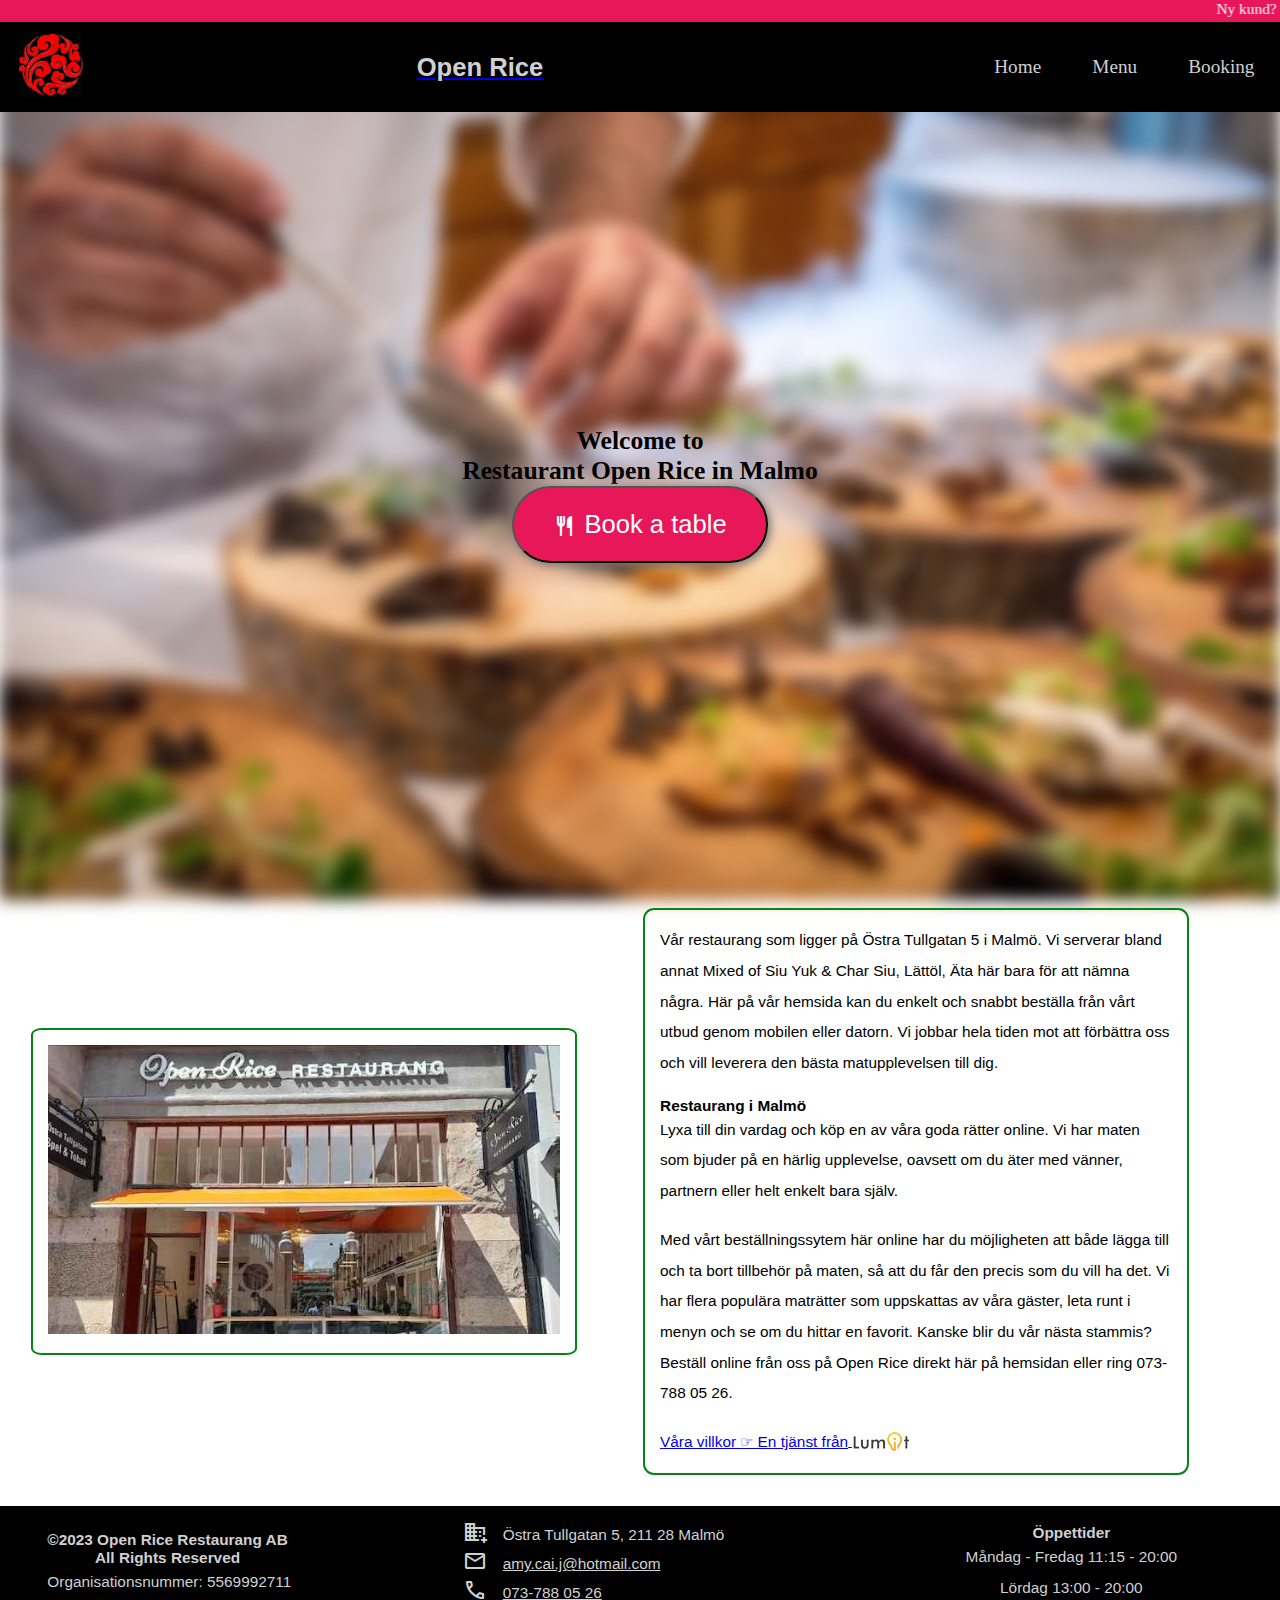
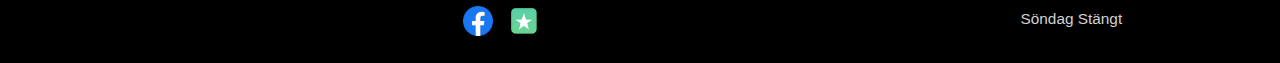
==== index.html @ 6b64092d "local & github file position" ====
<!DOCTYPE html>
<html lang="en">
<head>
    <meta charset="UTF-8">
    <meta http-equiv="X-UA-Compatible" content="IE=edge">
    <meta name="viewport" content="width=device-width, initial-scale=1.0">
    <link rel="stylesheet" type="text/css" href="/style.css">
    <!-- google font:symbols address/mail/tel -->
    <link rel="stylesheet" href="https://fonts.googleapis.com/css2?family=Material+Symbols+Outlined:opsz,wght,FILL,GRAD@48,400,0,0" />
    <title>Open Rice</title>
    <link rel="shortcut icon" href="/favicon.png" type="image/x-icon">
</head>
<body>
    <script>
        // open Google maps
        function myNavFunc() {
            // check divice type
            if ((navigator.platform.indexOf("iPhone") != -1)
                || (navigator.platform.indexOf("iPod") != -1)
                || (navigator.platform.indexOf("iPad") != -1))
                window.open("maps://www.google.com/maps/embed?pb=!1m18!1m12!1m3!1d2253.6491212275987!2d13.00942271566027!3d55.60812008051492!2m3!1f0!2f0!3f0!3m2!1i1024!2i768!4f13.1!3m3!1m2!1s0x4653a3e492268cb5%3A0xeee36a22be8f74a5!2s%C3%96stra%20Tullgatan%205%2C%20211%2028%20Malm%C3%B6!5e0!3m2!1ssv!2sse!4v1677591690094!5m2!1ssv!2sse");
            else
                window.open("https://www.google.com/maps/embed?pb=!1m18!1m12!1m3!1d2253.6491212275987!2d13.00942271566027!3d55.60812008051492!2m3!1f0!2f0!3f0!3m2!1i1024!2i768!4f13.1!3m3!1m2!1s0x4653a3e492268cb5%3A0xeee36a22be8f74a5!2s%C3%96stra%20Tullgatan%205%2C%20211%2028%20Malm%C3%B6!5e0!3m2!1ssv!2sse!4v1677591690094!5m2!1ssv!2sse");
        }

        function fncBooking() {
            window.location.href = '/html/booking.html';
        }
    </script>

    <div class="body-flexbox">
        <div class="scroll-line">
            <marquee>Ny kund? 25% rabatt på första köpet | Använd kod: NY25</marquee>
        </div>
        <nav class="topnav">
            <div class="nav-left">
                <picture >
                    <a href="/index.html"><img class="logoimg" src="img/logo-48_48.png" alt="Open Rice Logo"></a>
                </picture>
            </div>
            <div class="nav-middle">
                <a href="/index.html"><h1>Open Rice</h1></a>
            </div>
            <div class="nav-right">
                <ul>
                    <li class="active"><a href="/index.html">Home</a></li>
                    <li><a href="/html/menu.html">Menu</a></li>
                    <li><a href="/html/booking.html">Booking</a></li>
                </ul>
            </div>
        </nav>

        <main>
            <!-- <div class="top-img" style="position: relative;"> -->
            <!-- <div class="top-img"> -->
                <!-- <picture>
                    <source srcset="./img/bkground1-middle-450.jpg" media="(min-width: 450px)">
                    <source srcset="./img/bkground1-large-800.jpg" media="(min-width: 800px)">
                    <img class="head-img" src="./img/bkground1-small.jpg" alt="Open Rice background image">
                </picture> -->
                <div class="book-table">
                    <h1>Welcome to</h1>
                    <h1>Restaurant Open Rice in Malmo</h1>
                    <button type="button" onclick="fncBooking()">
                        <span style="color: white; vertical-align: middle;" class="material-symbols-outlined">
                            restaurant
                        </span>
                        Book a table
                    </button>
                </div>
            <!-- </div> -->

            <div class="desc">
                <picture>
                    <source srcset="img/openrice-600.jpg" media="(min-width: 414px)">
                    <img class="desc-img" src="img/openrice-414.jpg" alt="Open Rice image">
                </picture>
            </div>

            <div class="desc">
                <p>Vår restaurang som ligger på Östra Tullgatan 5 i Malmö. Vi serverar bland annat Mixed of Siu Yuk & Char Siu, Lättöl, Äta här bara för att nämna några.
                Här på vår hemsida kan du enkelt och snabbt beställa från vårt utbud genom mobilen eller datorn. Vi jobbar hela tiden mot att förbättra oss och vill leverera den bästa matupplevelsen till dig.</p><br>
                <h1>Restaurang i Malmö</h1>
                <p>Lyxa till din vardag och köp en av våra goda rätter online. Vi har maten som bjuder på en härlig upplevelse, oavsett om du äter med vänner, partnern eller helt enkelt bara själv.</p><br>
                <p>Med vårt beställningssytem här online har du möjligheten att både lägga till och ta bort tillbehör på maten, så att du får den precis som du vill ha det. Vi har flera populära maträtter som uppskattas av våra gäster, leta runt i menyn och se om du hittar en favorit. Kanske blir du vår nästa stammis?
                Beställ online från oss på Open Rice direkt här på hemsidan eller ring 073-788 05 26.</p><br>
                <a target="_blank" href="https://www.lumit.se/bestallningsinformation/">
                    <p class="villkor">Våra villkor &#9758; En tjänst från</p>
                    <img class="villkor" src="./img/lumit-logo-22px.png" alt="Lumit image" width="30px" height="10px">
                </a>
            </div>


        </main>

        <div class="footer">
            <div class="footer-grid-item footer-left">
                <h4>&copy;2023 Open Rice Restaurang AB<br>
                    All Rights Reserved </h4>
                <p>Organisationsnummer: 5569992711</p>
            </div>
            <div class="footer-grid-item footer-middle">
                <span class="material-symbols-outlined">domain_add</span>
                <p><a style="cursor: pointer;" onclick="myNavFunc()">Östra Tullgatan 5, 211 28 Malmö</a></p>
            </div>
            <div class="footer-grid-item footer-middle">
                <span class="material-symbols-outlined">mail</span>
                <p><a class="footer-tel-mail" href="mailto:amy.cai.j@hotmail.com">amy.cai.j@hotmail.com</a></p>
            </div>
            <div class="footer-grid-item footer-middle">
                <span class="material-symbols-outlined">call </span>
                <p><a class="footer-tel-mail" href="tel:+73 788 05 26"> 073-788 05 26</a></p>
            </div>
            <div class="footer-grid-item footer-middle">
                <a target="_blank" title="Facebook" href="https://www.facebook.com/open.rice.restaurang/?locale=sv_SE" ><img src="./icon/facebook-48_48.png" alt="Facebook" width="30px" height="30px"></a>
                <a target="_blank" title="Reviews" href="https://www.facebook.com/open.rice.restaurang/reviews?locale=sv_SE" ><img src="./icon/greenstar_128-128.png" alt="Reviews" width="30px" height="30px"></a>
            </div>
            <div class="footer-grid-item footer-right">
                <h2>Öppettider</h2>
                <p>Måndag - Fredag 11:15 - 20:00</p>
                <p>Lördag 13:00 - 20:00</p>
                <p>Söndag Stängt</p>
            </div>
        </div>
    </div>

</body>
</html>
---- style.css ----
:root {
    /* main background color style */
    --main-background-color: black;
    /* selected button background color */
    --active-background-color: #1abc9c;
    /* main font */
    --main-font-family: 'Trebuchet MS', 'Lucida Sans Unicode', 'Lucida Grande', 'Lucida Sans', Arial, sans-serif;    --main-font-color: rgb(8, 8, 8);
    --welcome-font-family: cursive;
    /* Navigationbar & footer text color */
    --header-footer-font-color:rgb(208, 208, 208);
    /* second font color for colorful background items */
    --sub-font-color: white;
    /* product animation color changes */
    --product-hover-background-color: rgb(249, 216, 175);
    /* box shadow setting for all need in site*/
    --main-box-shadow: 2px 2px 10px 1px rgb(124, 120, 120);
    /* navigation link hover color chang */
    --link-hover-color: rgb(232, 23, 89);

    /* normal font setting */
    --main-font-size: 1.2vw;
    /* navigation bar link font */
    --nav-font-size: 1.5vw;
    /* sets font size for buttons */
    --button-text-font-size: 2vw;
}

* {
    margin: 0;
    font-size: var(--main-font-size);
}

h1 {
    width: auto;
    font-family:var(--main-font-family);
}

.head-img {
    width: 100%;
    height: 50%vh;
    overflow: hidden;
}

.body-flexbox {
    width: 100%;
    height: 100%;
    display: flex;
    flex-direction: column;
}

/**********************
    description block
 **********************/
.book-table {
    width: 100%;
    height: 85vh;
    /* overflow: hidden; */
    display: flex;
    flex-direction: column;
    justify-content: center;
    align-items: center;
}

/* fuzzy img with clear text on it */
.book-table::after {
    width: 100%;
    height: 100%;
    top: 0;
    left: 0;
    margin-bottom: 1rem;
    /* 没有content设定时图片不显示 */
    content: '';
    position: absolute;
    background: transparent url('/img/bkground1-600.jpg') center center no-repeat;
    filter: blur(8px);
    /*图片置于最后端*/
    z-index: -1;
    /*图片不论大小全屏铺开*/
    background-size: cover;
}

/* in "Book a table" button area */
.book-table h1, .book-table h2 {
    column-width: 180%;
    font-family: var(--welcome-font-family);
    font-size: var(--button-text-font-size);
}

/* "Book a table" button */
.book-table button {
    width: 20vw;
    height: 6vw; 
    color: var(--sub-font-color);
    font-family: var(--main-font-family);
    font-size: var(--button-text-font-size);
    background-color: var(--link-hover-color);
    border-radius: 10rem;
    box-shadow: var(--main-box-shadow);
}

.desc {
    width: 40%;
    justify-content: space-around;
    /*纵向居中*/
    vertical-align: middle;
    /*水平排列*/
    display: inline-block;
    margin: 2rem;
    padding: 1rem;
    border: 2px solid rgb(3, 134, 21);
    border-radius: 2%;
}

.desc-img {
    width: 100%;
    height: 50%vh;
    overflow: hidden;
}

.villkor {
    width: auto;
    height: auto;
    justify-content: left;
    /*纵向居中*/
    vertical-align: middle;
    /*水平排列*/
    display: inline-block;
}

a p {
    text-decoration: underline;
}

p {
    /*增大文字段落的行间距*/
    line-height: 200%; 
    font-family: var(--main-font-family)
}

/**********************
    Navigation bar
 **********************/
 /* scroll line */
 .scroll-line {
     width: 100%;
     height: 8%;
     background-color: var(--link-hover-color);
     font-size: var(--main-font-size);
     color: var(--sub-font-color);
     align-items: end;
 }

 /* the navigation container */
.topnav {
    width: 100%;
    height: 20%;
    display: flex;
    justify-content: space-between;
    align-items: center;
    background-color: var(--main-background-color);
}

/* the left area(logo) of navigation */
.topnav.nav-left {
    width: 30%;
    height: 100%;
    justify-content: left;
}

.topnav.nav-middle {
    width: 30%;
    height: 100%;
    justify-content: center;
}

.nav-middle h1 {
    font-size: var(--button-text-font-size);
    color: var(--header-footer-font-color);
}

a:hover {
    text-decoration: underline;
    color: var(--link-hover-color);
}

.logoimg {
    width: 64px;
    height: 64px;
    background-color: var(--main-background-color);
    margin-left: 30%;
}

/* the right area(menu) of navigation */
.nav-right {
    width: 30%;
    justify-content: right;
}

.nav-right ul {
    list-style-type: none;
    height: 10vh;
    margin: 0px;
    display: flex;
    justify-content: right;
    /* set flexbox child element horizontal center*/
    align-items: center;
}

.nav-right li {
    margin-left: 2vw;
    margin-right: 2vw;
    display: inline;
    font: bold;
}

.nav-right a {
    width: 100%;
    height: 100%;
    text-decoration: none;
    color: var(--header-footer-font-color);
    font-size: var(--nav-font-size);
    display: block;
    justify-content: center;
    align-items: center;
}

.nav-right a:hover {
    text-decoration: underline;
    color: var(--link-hover-color);
}

/**********************
    Footer grid
 **********************/
.footer {
    width: 100%;
    height: auto;
    background-color: var(--main-background-color);
    font-size: var(--main-font-size);
    color: var(--header-footer-font-color);
    grid-template-rows: 23% 23% 23% 23%;
    grid-template-columns: 30% 30% 30%;
    display: grid;
    justify-content: space-evenly;
    align-items: center;
    padding: 1rem;
}

 .footer-grid-item {
     width: 100%;
     text-align: center;
     font-family: var(--main-font-family);
     /* margin: 0 auto; */
     display: flex;
     flex-wrap: wrap;
     column-gap: 1rem;
 }

 /* Restaurang Name */
 .footer-grid-item:nth-child(1) {
    grid-row-start: 1;
    grid-row-end: 4;
    grid-column-start: 1;
    justify-content: left;
 }

 /* Address */
 .footer-grid-item:nth-child(2) {
    grid-row-start: 1;
    grid-column-start: 2;
 }

 /* Email */
 .footer-grid-item:nth-child(3) {
    grid-row-start: 2;
    grid-column-start: 2;
 }

 /* Tel */
 .footer-grid-item:nth-child(4) {
    grid-row-start: 3;
    grid-column-start: 2;
 }

/* social */
.footer-grid-item:nth-child(5) {
    grid-row-start: 4;
    grid-column-start: 2;
}

 /* Open time */
 .footer-grid-item:nth-child(6) {
    grid-row-start: 1;
    grid-row-end: 5;
    grid-column-start: 3;
    display: flex;
    flex-direction: column;
    justify-content: stretch;
}

a.footer-tel-mail {
    color: var(--header-footer-font-color);
}

a.footer-tel-mail:hover {
    color: var(--link-hover-color);
}

 /**********************
    Menu list
 **********************/
 .menu-list-grid {
    width: 100%;
    height: auto;
    display: grid;
    /* flex-wrap: wrap; */
    justify-content: space-around;
    align-items: center;
    /* auto wrap */
    grid-template-columns: repeat(auto-fit, minmax(250px, 1fr));
    /* grid-template-columns: 22% 22% 22% 22%; */
    /* grid-template-rows: 30% 30%; */
    row-gap: 2vh;
    column-gap: 1vw;
    padding-top: 1rem;
    padding-bottom: 1vh;
 }

 .product {
    width: 90%;
    display: flex;
    flex-direction: column;
    justify-content: center;
    align-items: center;
    /* border: 1px solid rgb(28, 28, 28); */
    box-shadow: var(--main-box-shadow);
    overflow: hidden;
 }

.product img {
    width: 90%;
    height: 60%;
    /* object-fit: cover; */
    object-fit: contain;
}

 .price-name {
    width: 100%;
    height: 30%;
    display: flex;
    flex-direction: column;
    text-align: center;
 }

 .product:hover {
    transition-duration: 500ms;
    margin: 0 auto;
 }

 /* @keyframes productAnimation {
    from {
        background-size: 100.5% 100.5%;
    }
    to {
        background-size: 100% 100%;    
    }
 } */

.product:hover {
    background-color: var(--product-hover-background-color);
    transform: scale(1.1);
    transition: all 1s ease 0s;
}

.product p {
    width: 100%;
    height: 20%;
}

/* li.home::before {
    content: &#127968;

} */

/*****************************************
  Booking page style setting
*****************************************/
div.rounded, div.rounded-active {
    width: 6vw;
    height: 6vw;
    border-radius: 50%;
    background-color: var(--sub-background-color);
    border: 1px solid black;
    box-shadow: var(--main-box-shadow);
    /* add Number in rounded box */
    display: flex;
    flex-direction: column;
    justify-content: center;
    align-items: center;
}

div.rounded-active {
    background-color: var(--active-background-color);
}

main.booking {
    width: 100%;
    height: auto;
    display: flex;
    justify-content: space-around;
    padding: 0.5%;
}

div.left {
    width: 30%;
    height: 50vh;
    display: flex;
    flex-direction: column;
}

div.left img {
    width: 100%;
    /* height: 80%; */
    margin: 2%;
    padding: 1%;
    /* background-size: cover; */
    object-fit:fill;
}

/* top img line: one bigger img */
div.small-head-img {
    width: 90%;
    height: 70%;
    align-items: center;
    justify-content: center;
    overflow: hidden;
}

div.small-imgs {
    width: 90%;
    height: 30%;
    display: flex;
    justify-content: space-between;
    gap: 0.2%;
    padding: 1%;
}

div.small-imgs:nth-child(1) {
    border: 1px solid black;
}

div.small-imgs:nth-child(1) {
    border: 1px solid black;
}

div.small-imgs:nth-child(1) {
    border: 1px solid black;
}

div.right {
    width: 70%;
    height: 100%;
    display: flex;
    flex-direction: column;
    align-items: center;
}

div.right .rounded-number {
    width: 90%;
    height: 20%;
    display: flex;
    /* padding-top: 1.5rem; */
    margin: 1.5rem;
    justify-content: space-around;
    align-items: center;
}

div.right .book-a-table {
    width: 90%;
    height: 10%;
    justify-content: center;
    text-align: center;
    background-color: var(--active-background-color);
    color: white;
}

div.right .title {
    width: 90%;
    height: 10%;
    display: flex;
    justify-content: left;
}

div.right .calendar {
    width: 90%;
    height: 20%;
}

.times {
    width: 90%;
    display: flex;
    justify-content: space-between;
    gap: 2rem;
    margin: 1rem 0;
}

.times button {
    width: 25%;
    box-shadow: var(--main-box-shadow);
    border-radius: 0.5rem;
    font-size: var(--button-text-font-size);
    font-family: var(--main-font-family);
}

.selected {
    background: var(--active-background-color);
    color: white !important
}

.guests {
    width: 90%;
    height: 3rem;
    border: 1px solid black;
    display: flex;
    justify-content: space-between;
    align-items: center;
    border-radius: 0.2rem;
    background-color: var(--sub-background-color);
}

.minus-box,
.plus-box {
    width: auto;
    /* height: auto; */
    border: 1px solid black;
    border-radius: 0.2rem;
    justify-content: center;
    align-items: center;
    margin: 0 10%;
    box-shadow: var(--main-box-shadow);
}

.plus-box {
    background-color: var(--active-background-color);
    color: white;
}

.total-guest-number {
    width: auto;
    height: 2.5rem;
    display: flex;
    justify-content: center;
    align-items: center;
    font-family: var(--main-font-family);
}

.confirm {
    width: 100%;
    height: 3rem;
    margin: 1rem 0;
    display: flex;
    justify-content: center;
    align-items: center;
}

.confirm button {
    width: 90%;
    height: 100%;
    justify-content: center;
    align-items: center;
    box-shadow: var(--main-box-shadow);
    border-radius: 3rem;
    background-color: var(--main-background-color);
    color: white;
    font-family: var(--main-font-family);
}

/*****************************************
  Media queries for various screens
*****************************************/

/* For mobile phones: */
@media only screen and (max-width:414px) {
    div.topnav.nav-left,
    div.topnav.nav-right {
        width: 100%;
    }

    div.desc {
        width: 70%;
    }

    div.footer-left,
    div.footer-middle,
    div.footer-right {
        width: 100%;
    }
    :root {
        /* normal font setting */
        --main-font-size: 5vw;
        /* navigation bar link font */
        --nav-font-size: 1.5vw;
        /* sets font size for buttons */
        --button-text-font-size: 5.0vw;
        --nav-font-size: 6vw;
    }

    .book-table button {
        width: 50vw;
        height: 10vw;
    }

    div.rounded {
        width: 10vw;
        height: 10vw;
    }

    div.left {
        /* width: 30%; */
        height: 30vh;
    }

    .topnav {
        /* width: 80%; */
        flex-direction: column;
        justify-content: left;
        flex-wrap: wrap;
    }

    .nav-right {
        width: 100%;
        justify-content: space-around;
        /* row-gap: vw; */
    }

    .book-table {
        height: 50vh;
    }

    .book-table::after {
        background: transparent url('/img/bkground1-414.jpg') center center no-repeat;
    }
}
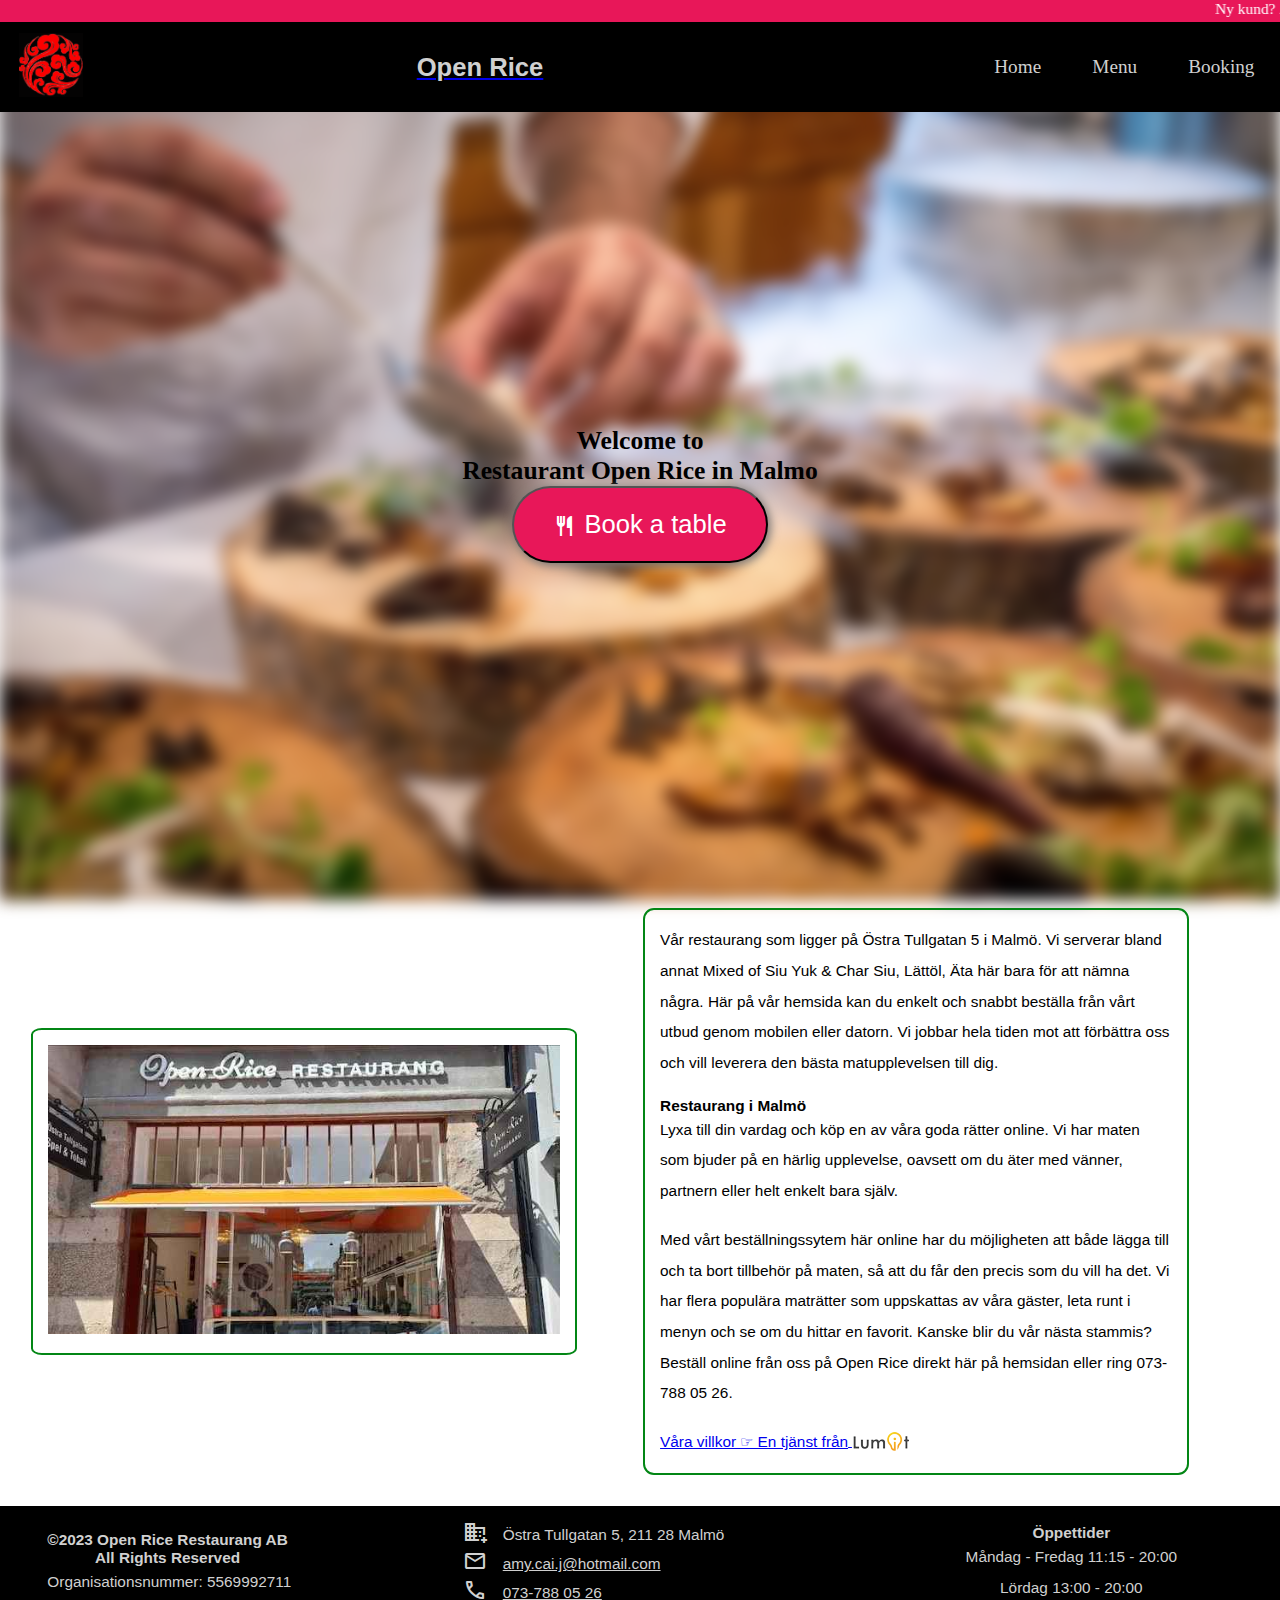
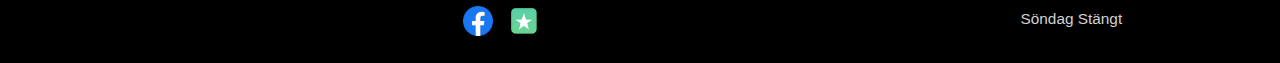
==== commit 3ac7ce7e: "update" ====
--- a/index.html
+++ b/index.html
@@ -4,7 +4,7 @@
     <meta charset="UTF-8">
     <meta http-equiv="X-UA-Compatible" content="IE=edge">
     <meta name="viewport" content="width=device-width, initial-scale=1.0">
-    <link rel="stylesheet" type="text/css" href="/style.css">
+    <link rel="stylesheet" type="text/css" href="style.css">
     <!-- google font:symbols address/mail/tel -->
     <link rel="stylesheet" href="https://fonts.googleapis.com/css2?family=Material+Symbols+Outlined:opsz,wght,FILL,GRAD@48,400,0,0" />
     <title>Open Rice</title>
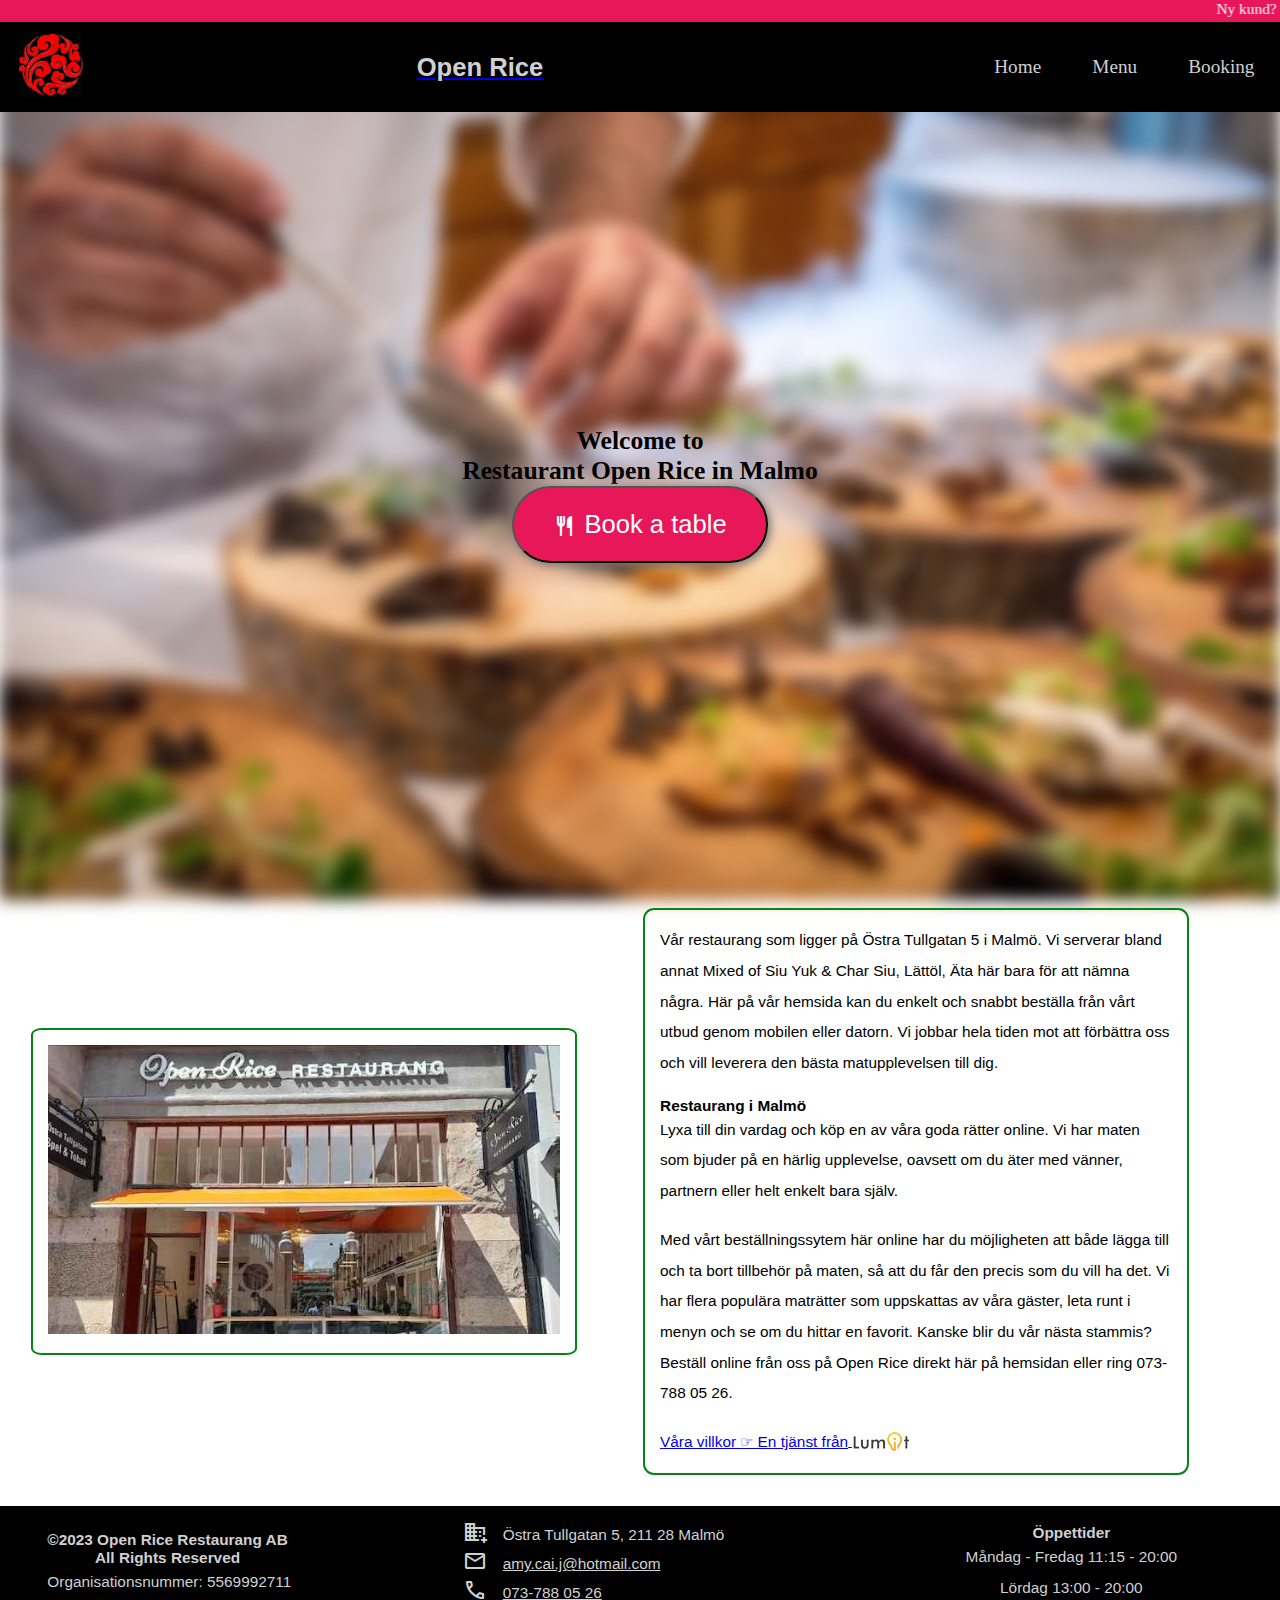
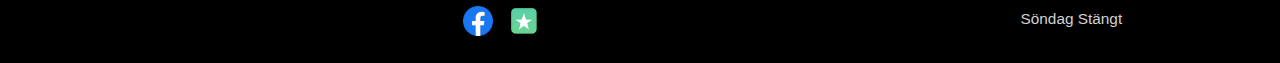
==== commit a8fe2df7: "relative position" ====
--- a/index.html
+++ b/index.html
@@ -4,11 +4,11 @@
     <meta charset="UTF-8">
     <meta http-equiv="X-UA-Compatible" content="IE=edge">
     <meta name="viewport" content="width=device-width, initial-scale=1.0">
-    <link rel="stylesheet" type="text/css" href="style.css">
+    <link rel="stylesheet" type="text/css" href="./style.css">
     <!-- google font:symbols address/mail/tel -->
     <link rel="stylesheet" href="https://fonts.googleapis.com/css2?family=Material+Symbols+Outlined:opsz,wght,FILL,GRAD@48,400,0,0" />
     <title>Open Rice</title>
-    <link rel="shortcut icon" href="/favicon.png" type="image/x-icon">
+    <link rel="shortcut icon" href="./favicon.png" type="image/x-icon">
 </head>
 <body>
     <script>
@@ -24,7 +24,7 @@
         }
 
         function fncBooking() {
-            window.location.href = '/html/booking.html';
+            window.location.href = './html/booking.html';
         }
     </script>
 
@@ -35,45 +35,39 @@
         <nav class="topnav">
             <div class="nav-left">
                 <picture >
-                    <a href="/index.html"><img class="logoimg" src="img/logo-48_48.png" alt="Open Rice Logo"></a>
+                    <a href="./index.html"><img class="logoimg" src="./img/logo-48_48.png" alt="Open Rice Logo"></a>
                 </picture>
             </div>
             <div class="nav-middle">
-                <a href="/index.html"><h1>Open Rice</h1></a>
+                <a href="./index.html">
+                    <h1>Open Rice</h1>
+                </a>
             </div>
             <div class="nav-right">
                 <ul>
-                    <li class="active"><a href="/index.html">Home</a></li>
-                    <li><a href="/html/menu.html">Menu</a></li>
-                    <li><a href="/html/booking.html">Booking</a></li>
+                    <li class="active"><a href="./index.html">Home</a></li>
+                    <li><a href="./html/menu.html">Menu</a></li>
+                    <li><a href="./html/booking.html">Booking</a></li>
                 </ul>
             </div>
         </nav>
 
         <main>
-            <!-- <div class="top-img" style="position: relative;"> -->
-            <!-- <div class="top-img"> -->
-                <!-- <picture>
-                    <source srcset="./img/bkground1-middle-450.jpg" media="(min-width: 450px)">
-                    <source srcset="./img/bkground1-large-800.jpg" media="(min-width: 800px)">
-                    <img class="head-img" src="./img/bkground1-small.jpg" alt="Open Rice background image">
-                </picture> -->
-                <div class="book-table">
-                    <h1>Welcome to</h1>
-                    <h1>Restaurant Open Rice in Malmo</h1>
-                    <button type="button" onclick="fncBooking()">
-                        <span style="color: white; vertical-align: middle;" class="material-symbols-outlined">
-                            restaurant
-                        </span>
-                        Book a table
-                    </button>
-                </div>
-            <!-- </div> -->
+            <div class="book-table">
+                <h1>Welcome to</h1>
+                <h1>Restaurant Open Rice in Malmo</h1>
+                <button type="button" onclick="fncBooking()">
+                    <span style="color: white; vertical-align: middle;" class="material-symbols-outlined">
+                        restaurant
+                    </span>
+                    Book a table
+                </button>
+            </div>
 
             <div class="desc">
                 <picture>
                     <source srcset="img/openrice-600.jpg" media="(min-width: 414px)">
-                    <img class="desc-img" src="img/openrice-414.jpg" alt="Open Rice image">
+                    <img class="desc-img" src="./img/openrice-414.jpg" alt="Open Rice image">
                 </picture>
             </div>
 
@@ -94,12 +88,12 @@
         </main>
 
         <div class="footer">
-            <div class="footer-grid-item footer-left">
+            <div class="footer-grid-item">
                 <h4>&copy;2023 Open Rice Restaurang AB<br>
                     All Rights Reserved </h4>
                 <p>Organisationsnummer: 5569992711</p>
             </div>
-            <div class="footer-grid-item footer-middle">
+            <div class="footer-grid-item">
                 <span class="material-symbols-outlined">domain_add</span>
                 <p><a style="cursor: pointer;" onclick="myNavFunc()">Östra Tullgatan 5, 211 28 Malmö</a></p>
             </div>
--- a/style.css
+++ b/style.css
@@ -71,7 +71,7 @@
     /* 没有content设定时图片不显示 */
     content: '';
     position: absolute;
-    background: transparent url('/img/bkground1-600.jpg') center center no-repeat;
+    background: transparent url('./img/bkground1-600.jpg') center center no-repeat;
     filter: blur(8px);
     /*图片置于最后端*/
     z-index: -1;
@@ -638,6 +638,6 @@
     }
 
     .book-table::after {
-        background: transparent url('/img/bkground1-414.jpg') center center no-repeat;
-    }
-}
+        background: transparent url('./img/bkground1-414.jpg') center center no-repeat;
+    }
+}
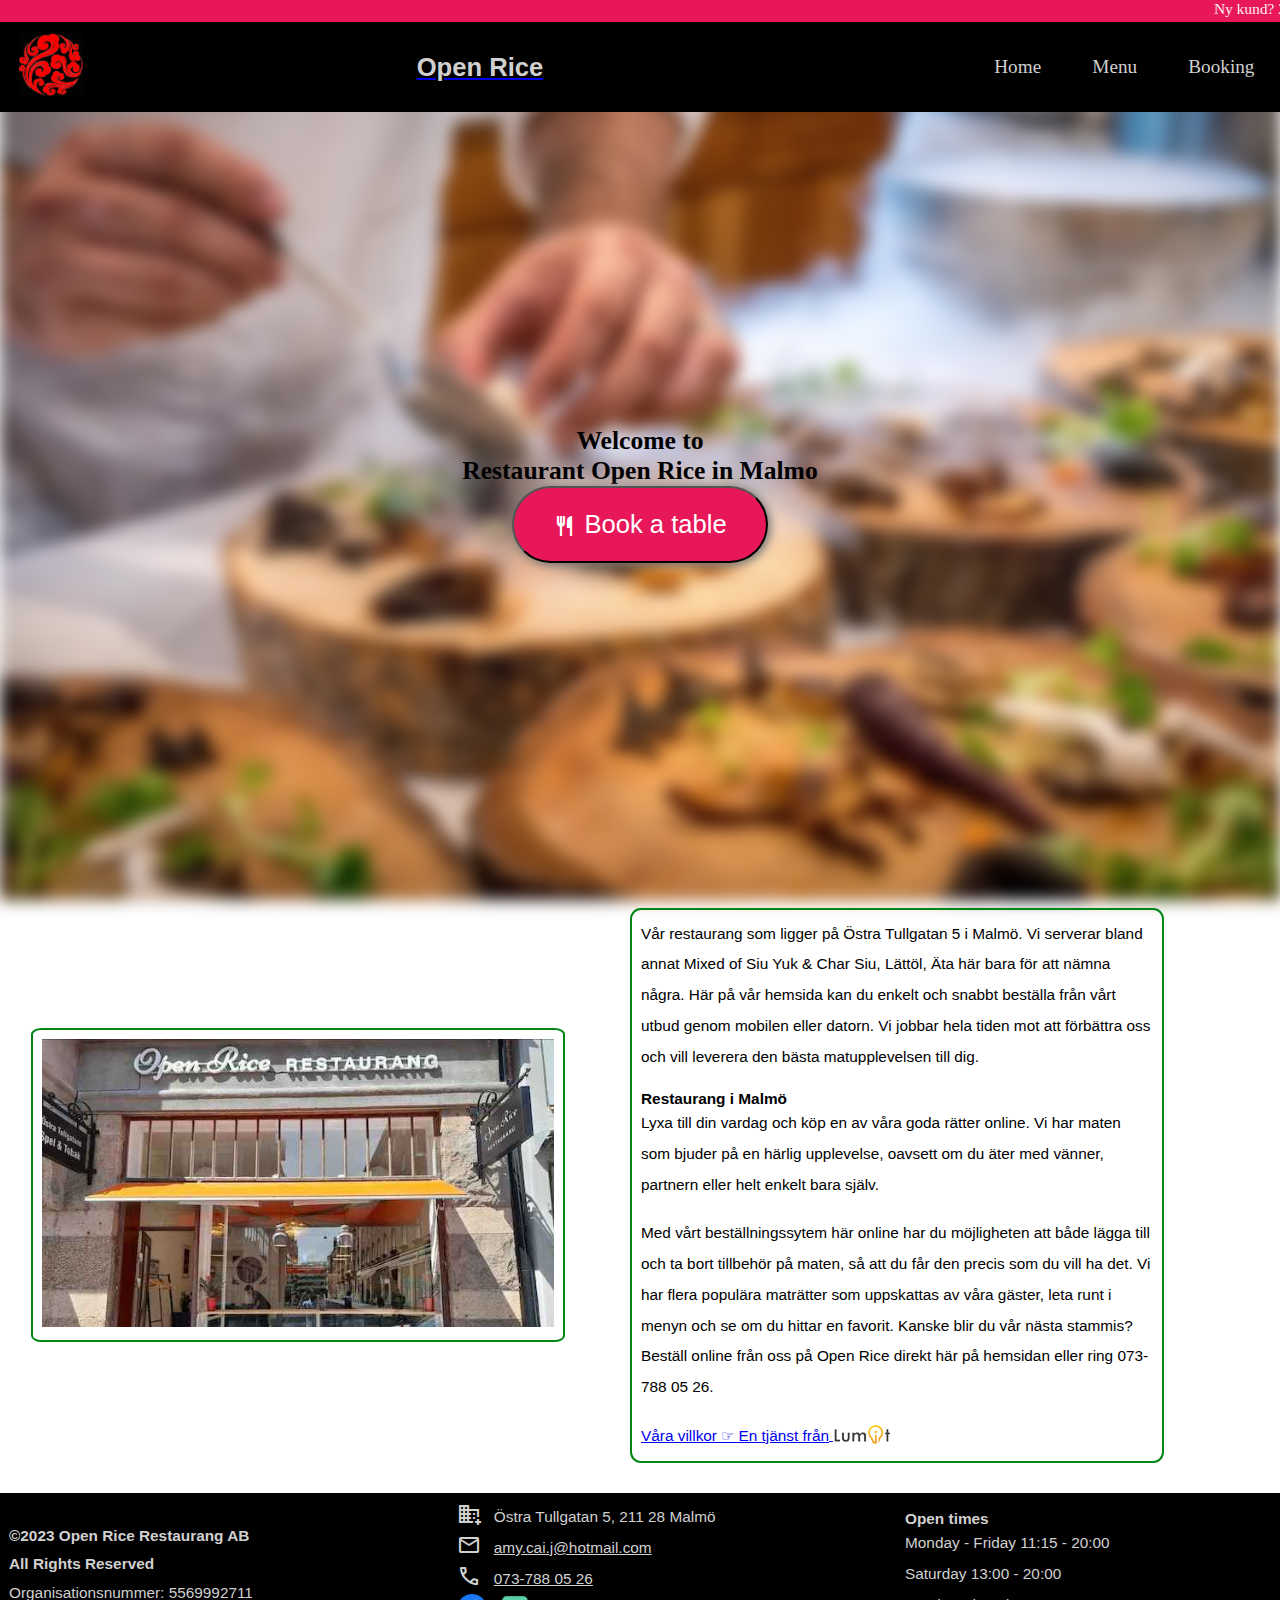
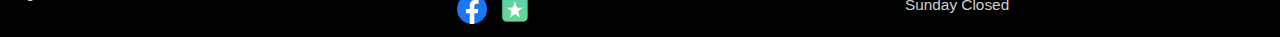
==== commit 7f1f127a: "style readme" ====
--- a/index.html
+++ b/index.html
@@ -4,7 +4,8 @@
     <meta charset="UTF-8">
     <meta http-equiv="X-UA-Compatible" content="IE=edge">
     <meta name="viewport" content="width=device-width, initial-scale=1.0">
-    <link rel="stylesheet" type="text/css" href="./style.css">
+    <meta name="description" content="Openrice,open rice,malmo,kinesiska mat,rekomenderat">
+    <link rel="stylesheet" type="text/css" href="./style/style.css">
     <!-- google font:symbols address/mail/tel -->
     <link rel="stylesheet" href="https://fonts.googleapis.com/css2?family=Material+Symbols+Outlined:opsz,wght,FILL,GRAD@48,400,0,0" />
     <title>Open Rice</title>
@@ -89,31 +90,33 @@
 
         <div class="footer">
             <div class="footer-grid-item">
-                <h4>&copy;2023 Open Rice Restaurang AB<br>
+                <h4 style="line-height: 180%;">&copy;2023 Open Rice Restaurang AB<br>
                     All Rights Reserved </h4>
                 <p>Organisationsnummer: 5569992711</p>
             </div>
             <div class="footer-grid-item">
-                <span class="material-symbols-outlined">domain_add</span>
-                <p><a style="cursor: pointer;" onclick="myNavFunc()">Östra Tullgatan 5, 211 28 Malmö</a></p>
+                <div class="line-in-grid">
+                    <span class="material-symbols-outlined">domain_add</span>
+                    <p><a style="cursor: pointer;" onclick="myNavFunc()">Östra Tullgatan 5, 211 28 Malmö</a></p>
+                </div>
+                <div class="line-in-grid">
+                    <span class="material-symbols-outlined">mail</span>
+                    <p><a class="footer-tel-mail" href="mailto:amy.cai.j@hotmail.com">amy.cai.j@hotmail.com</a></p>
+                </div>
+                <div class="line-in-grid">
+                    <span class="material-symbols-outlined">call </span>
+                    <p><a class="footer-tel-mail" href="tel:+73 788 05 26"> 073-788 05 26</a></p>
+                </div>
+                <div class="line-in-grid">
+                    <a target="_blank" title="Facebook" href="https://www.facebook.com/open.rice.restaurang/?locale=sv_SE"><img src="./icon/facebook-48_48.png" alt="Facebook" width="30px" height="30px"></a>
+                    <a target="_blank" title="Reviews" href="https://www.facebook.com/open.rice.restaurang/reviews?locale=sv_SE"><img src="./icon/greenstar_128-128.png" alt="Reviews" width="30px" height="30px"></a>
+                </div>
             </div>
-            <div class="footer-grid-item footer-middle">
-                <span class="material-symbols-outlined">mail</span>
-                <p><a class="footer-tel-mail" href="mailto:amy.cai.j@hotmail.com">amy.cai.j@hotmail.com</a></p>
-            </div>
-            <div class="footer-grid-item footer-middle">
-                <span class="material-symbols-outlined">call </span>
-                <p><a class="footer-tel-mail" href="tel:+73 788 05 26"> 073-788 05 26</a></p>
-            </div>
-            <div class="footer-grid-item footer-middle">
-                <a target="_blank" title="Facebook" href="https://www.facebook.com/open.rice.restaurang/?locale=sv_SE" ><img src="./icon/facebook-48_48.png" alt="Facebook" width="30px" height="30px"></a>
-                <a target="_blank" title="Reviews" href="https://www.facebook.com/open.rice.restaurang/reviews?locale=sv_SE" ><img src="./icon/greenstar_128-128.png" alt="Reviews" width="30px" height="30px"></a>
-            </div>
-            <div class="footer-grid-item footer-right">
-                <h2>Öppettider</h2>
-                <p>Måndag - Fredag 11:15 - 20:00</p>
-                <p>Lördag 13:00 - 20:00</p>
-                <p>Söndag Stängt</p>
+            <div class="footer-grid-item">
+                <h2>Open times</h2>
+                <p>Monday - Friday 11:15 - 20:00</p>
+                <p>Saturday 13:00 - 20:00</p>
+                <p>Sunday Closed</p>
             </div>
         </div>
     </div>
--- a/style/style.css
+++ b/style/style.css
@@ -0,0 +1,643 @@
+:root {
+    /* main background color style */
+    --main-background-color: black;
+    /* selected button background color */
+    --active-background-color: #1abc9c;
+    /* main font */
+    --main-font-family: 'Trebuchet MS', 'Lucida Sans Unicode', 'Lucida Grande', 'Lucida Sans', Arial, sans-serif;
+    --main-font-color: rgb(8, 8, 8);
+    --welcome-font-family: cursive;
+    /* Navigationbar & footer text color */
+    --header-footer-font-color: rgb(208, 208, 208);
+    /* second font color for colorful background items */
+    --sub-font-color: white;
+    /* product animation color changes */
+    --product-hover-background-color: rgb(249, 216, 175);
+    /* box shadow setting for all need in site*/
+    --main-box-shadow: 2px 2px 10px 1px rgb(124, 120, 120);
+    /* navigation link hover color chang */
+    --link-hover-color: rgb(232, 23, 89);
+
+    /* normal font setting */
+    --main-font-size: 1.2vw;
+    /* navigation bar link font */
+    --nav-font-size: 1.5vw;
+    /* sets font size for buttons */
+    --button-text-font-size: 2vw;
+    /* padding */
+    --small-padding: 1vh;
+}
+
+* {
+    margin: 0;
+    padding: 0;
+    font-size: var(--main-font-size);
+}
+
+h1 {
+    width: auto;
+    font-family: var(--main-font-family);
+}
+
+.head-img {
+    width: 100%;
+    height: 50%vh;
+    overflow: hidden;
+}
+
+.body-flexbox {
+    width: 100%;
+    height: 100%;
+    display: flex;
+    flex-direction: column;
+}
+
+/**********************
+    description block
+ **********************/
+.book-table {
+    width: 100%;
+    height: 85vh;
+    /* overflow: hidden; */
+    display: flex;
+    flex-direction: column;
+    justify-content: center;
+    align-items: center;
+}
+
+/* fuzzy img with clear text on it */
+.book-table::after {
+    width: 100%;
+    height: 100%;
+    top: 0;
+    left: 0;
+    margin-bottom: 1rem;
+    /* 没有content设定时图片不显示 */
+    content: '';
+    position: absolute;
+    background: transparent url('../img/bkground1-600.jpg') center center no-repeat;
+    filter: blur(8px);
+    /*图片置于最后端*/
+    z-index: -1;
+    /*图片不论大小全屏铺开*/
+    background-size: cover;
+}
+
+/* in "Book a table" button area */
+.book-table h1,
+.book-table h2 {
+    column-width: 180%;
+    font-family: var(--welcome-font-family);
+    font-size: var(--button-text-font-size);
+}
+
+/* "Book a table" button */
+.book-table button {
+    width: 20vw;
+    height: 6vw;
+    color: var(--sub-font-color);
+    font-family: var(--main-font-family);
+    font-size: var(--button-text-font-size);
+    background-color: var(--link-hover-color);
+    border-radius: 10rem;
+    box-shadow: var(--main-box-shadow);
+}
+
+.desc {
+    width: 40%;
+    justify-content: space-around;
+    /*纵向居中*/
+    vertical-align: middle;
+    /*水平排列*/
+    display: inline-block;
+    margin: 2rem;
+    padding: var(--small-padding);
+    border: 2px solid rgb(3, 134, 21);
+    border-radius: 2%;
+}
+
+.desc-img {
+    width: 100%;
+    height: 50%vh;
+    overflow: hidden;
+}
+
+.villkor {
+    width: auto;
+    height: auto;
+    justify-content: left;
+    /*纵向居中*/
+    vertical-align: middle;
+    /*水平排列*/
+    display: inline-block;
+}
+
+a p {
+    text-decoration: underline;
+}
+
+p {
+    /*增大文字段落的行间距*/
+    line-height: 200%;
+    font-family: var(--main-font-family)
+}
+
+/**********************
+    Navigation bar
+ **********************/
+/* scroll line */
+.scroll-line {
+    width: 100%;
+    height: 8%;
+    background-color: var(--link-hover-color);
+    font-size: var(--main-font-size);
+    color: var(--sub-font-color);
+    align-items: end;
+}
+
+/* the navigation container */
+.topnav {
+    width: 100%;
+    height: 20%;
+    display: flex;
+    justify-content: space-between;
+    align-items: center;
+    background-color: var(--main-background-color);
+}
+
+/* the left area(logo) of navigation */
+.topnav.nav-left {
+    width: 30%;
+    height: 100%;
+    justify-content: left;
+}
+
+.topnav.nav-middle {
+    width: 30%;
+    height: 100%;
+    justify-content: center;
+}
+
+.nav-middle h1 {
+    font-size: var(--button-text-font-size);
+    color: var(--header-footer-font-color);
+}
+
+a:hover {
+    text-decoration: underline;
+    color: var(--link-hover-color);
+}
+
+.logoimg {
+    width: 64px;
+    height: 64px;
+    background-color: var(--main-background-color);
+    margin-left: 30%;
+}
+
+/* the right area(menu) of navigation */
+.nav-right {
+    width: 30%;
+    justify-content: right;
+}
+
+.nav-right ul {
+    list-style-type: none;
+    height: 10vh;
+    margin: 0px;
+    display: flex;
+    justify-content: right;
+    /* set flexbox child element horizontal center*/
+    align-items: center;
+}
+
+.nav-right li {
+    margin-left: 2vw;
+    margin-right: 2vw;
+    display: inline;
+    font: bold;
+}
+
+.nav-right a {
+    width: 100%;
+    height: 100%;
+    text-decoration: none;
+    color: var(--header-footer-font-color);
+    font-size: var(--nav-font-size);
+    display: block;
+    justify-content: center;
+    align-items: center;
+}
+
+.nav-right a:hover {
+    text-decoration: underline;
+    color: var(--link-hover-color);
+}
+
+/**********************
+    Footer grid
+ **********************/
+.footer {
+    width: 100%;
+    height: auto;
+    background-color: var(--main-background-color);
+    font-size: var(--main-font-size);
+    color: var(--header-footer-font-color);
+    grid-template-rows: 100%;
+    grid-template-columns: 30% 30% 30%;
+    display: grid;
+    /* margin-left: 5vw; */
+    justify-content: space-between;
+    align-items: center;
+    padding: var(--small-padding);
+}
+
+.footer-grid-item {
+    width: 100%;
+    font-family: var(--main-font-family);
+    display: flex;
+    flex-direction: column;
+    flex-wrap: wrap;
+    column-gap: 1rem;
+}
+
+.line-in-grid {
+    width: 100%;
+    height: auto;
+    display: flex;
+    row-gap: 1vh;
+    column-gap: 1vw;
+    align-items: left;
+    text-align: center;
+    vertical-align: middle;
+}
+
+/* Restaurang Name, copyright */
+.footer-grid-item:nth-child(1) {
+    grid-row-start: 1;
+    grid-column-start: 1;
+    justify-content: left;
+}
+
+/* Address,tel,email,social media */
+.footer-grid-item:nth-child(2) {
+    grid-row-start: 1;
+    grid-column-start: 2;
+}
+
+/* Open times */
+.footer-grid-item:nth-child(3) {
+    grid-row-start: 1;
+    grid-column-start: 3;
+}
+
+a.footer-tel-mail {
+    color: var(--header-footer-font-color);
+}
+
+a.footer-tel-mail:hover {
+    color: var(--link-hover-color);
+}
+
+/**********************
+    Menu list
+ **********************/
+.menu-list-grid {
+    width: 100%;
+    height: auto;
+    display: grid;
+    justify-content: space-around;
+    align-items: center;
+    /* auto wrap */
+    grid-template-columns: repeat(auto-fit, minmax(250px, 1fr));
+    /* grid-template-columns: 22% 22% 22% 22%; */
+    /* grid-template-rows: 30% 30%; */
+    row-gap: 2vh;
+    column-gap: 1vw;
+    padding-top: var(--small-padding);
+    padding-bottom: var(--small-padding);
+}
+
+.product {
+    width: 90%;
+    display: flex;
+    flex-direction: column;
+    justify-content: center;
+    align-items: center;
+    /* border: 1px solid rgb(28, 28, 28); */
+    box-shadow: var(--main-box-shadow);
+    overflow: hidden;
+}
+
+.product img {
+    width: 90%;
+    height: 60%;
+    /* object-fit: cover; */
+    object-fit: contain;
+}
+
+.price-name {
+    width: 100%;
+    height: 30%;
+    display: flex;
+    flex-direction: column;
+    text-align: center;
+}
+
+.product:hover {
+    transition-duration: 500ms;
+    margin: 0 auto;
+}
+
+/* @keyframes productAnimation {
+    from {
+        background-size: 100.5% 100.5%;
+    }
+    to {
+        background-size: 100% 100%;    
+    }
+ } */
+
+.product:hover {
+    background-color: var(--product-hover-background-color);
+    transform: scale(1.1);
+    transition: all 1s ease 0s;
+}
+
+.product p {
+    width: 100%;
+    height: 20%;
+}
+
+/* li.home::before {
+    content: &#127968;
+
+} */
+
+/*****************************************
+  Booking page style setting
+*****************************************/
+div.rounded,
+div.rounded-active {
+    width: 6vw;
+    height: 6vw;
+    border-radius: 50%;
+    background-color: var(--sub-background-color);
+    border: 1px solid black;
+    box-shadow: var(--main-box-shadow);
+    /* add Number in rounded box */
+    display: flex;
+    flex-direction: column;
+    justify-content: center;
+    align-items: center;
+}
+
+div.rounded-active {
+    background-color: var(--active-background-color);
+}
+
+main.booking {
+    width: 100%;
+    height: auto;
+    display: flex;
+    justify-content: space-around;
+    padding: var(--small-padding);
+}
+
+div.left {
+    width: 30%;
+    height: 50vh;
+    display: flex;
+    flex-direction: column;
+}
+
+div.left img {
+    width: 100%;
+    margin: 2%;
+    padding: var(--small-padding);
+    object-fit: fill;
+}
+
+/* top img line: one bigger img */
+div.small-head-img {
+    width: 90%;
+    height: 70%;
+    align-items: center;
+    justify-content: center;
+    overflow: hidden;
+}
+
+div.small-imgs {
+    width: 90%;
+    height: 30%;
+    display: flex;
+    justify-content: space-between;
+    gap: 0.2%;
+    padding: var(--small-padding);
+}
+
+div.small-imgs:nth-child(1) {
+    border: 1px solid black;
+}
+
+div.small-imgs:nth-child(1) {
+    border: 1px solid black;
+}
+
+div.small-imgs:nth-child(1) {
+    border: 1px solid black;
+}
+
+div.right {
+    width: 70%;
+    height: 100%;
+    display: flex;
+    flex-direction: column;
+    align-items: center;
+}
+
+div.right .rounded-number {
+    width: 90%;
+    height: 20%;
+    display: flex;
+    margin: 1.5rem;
+    justify-content: space-around;
+    align-items: center;
+}
+
+div.right .book-a-table {
+    width: 90%;
+    height: 10%;
+    justify-content: center;
+    text-align: center;
+    background-color: var(--active-background-color);
+    color: white;
+}
+
+div.right .title {
+    width: 90%;
+    height: 10%;
+    display: flex;
+    justify-content: left;
+}
+
+div.right .calendar {
+    width: 90%;
+    height: 20%;
+}
+
+.times {
+    width: 90%;
+    display: flex;
+    justify-content: space-between;
+    gap: 2rem;
+    margin: 1rem 0;
+}
+
+.times button {
+    width: 25%;
+    box-shadow: var(--main-box-shadow);
+    border-radius: 0.5rem;
+    font-size: var(--button-text-font-size);
+    font-family: var(--main-font-family);
+}
+
+.selected {
+    background: var(--active-background-color);
+    color: white !important
+}
+
+.guests {
+    width: 90%;
+    height: 3rem;
+    border: 1px solid black;
+    display: flex;
+    justify-content: space-between;
+    align-items: center;
+    border-radius: 0.2rem;
+    background-color: var(--sub-background-color);
+}
+
+.minus-box,
+.plus-box {
+    width: auto;
+    /* height: auto; */
+    border: 1px solid black;
+    border-radius: 0.2rem;
+    justify-content: center;
+    align-items: center;
+    margin: 0 10%;
+    box-shadow: var(--main-box-shadow);
+}
+
+.plus-box {
+    background-color: var(--active-background-color);
+    color: white;
+}
+
+.total-guest-number {
+    width: auto;
+    height: 2.5rem;
+    display: flex;
+    justify-content: center;
+    align-items: center;
+    font-family: var(--main-font-family);
+}
+
+.confirm {
+    width: 100%;
+    height: 3rem;
+    margin: 1rem 0;
+    display: flex;
+    justify-content: center;
+    align-items: center;
+}
+
+.confirm button {
+    width: 90%;
+    height: 100%;
+    justify-content: center;
+    align-items: center;
+    box-shadow: var(--main-box-shadow);
+    border-radius: 3rem;
+    background-color: var(--main-background-color);
+    color: white;
+    font-family: var(--main-font-family);
+}
+
+/*****************************************
+  Media queries for various screens
+*****************************************/
+
+/* For mobile phones: */
+@media only screen and (max-width:414px) {
+
+    div.topnav.nav-left,
+    div.topnav.nav-right {
+        width: 100%;
+    }
+
+    div.desc {
+        width: 70%;
+    }
+
+    div.footer-left,
+    div.footer-middle,
+    div.footer-right {
+        width: 100%;
+    }
+
+    :root {
+        /* normal font setting */
+        --main-font-size: 5vw;
+        /* navigation bar link font */
+        --nav-font-size: 1.5vw;
+        /* sets font size for buttons */
+        --button-text-font-size: 5.0vw;
+        --nav-font-size: 6vw;
+    }
+
+    .book-table button {
+        width: 50vw;
+        height: 10vw;
+    }
+
+    div.rounded {
+        width: 10vw;
+        height: 10vw;
+    }
+
+    div.left {
+        /* width: 30%; */
+        height: 30vh;
+    }
+
+    .topnav {
+        /* width: 80%; */
+        flex-direction: column;
+        justify-content: left;
+        flex-wrap: wrap;
+    }
+
+    .nav-right {
+        width: 100%;
+        justify-content: space-around;
+        /* row-gap: vw; */
+    }
+
+    .book-table {
+        height: 50vh;
+    }
+
+    .book-table::after {
+        background: transparent url('../img/bkground1-414.jpg') center center no-repeat;
+    }
+
+    .footer {
+        width: 100%;
+        display: flex;
+        flex-wrap: wrap;
+        row-gap: 5vh;
+        /* grid-template-columns: 100%; */
+    }
+}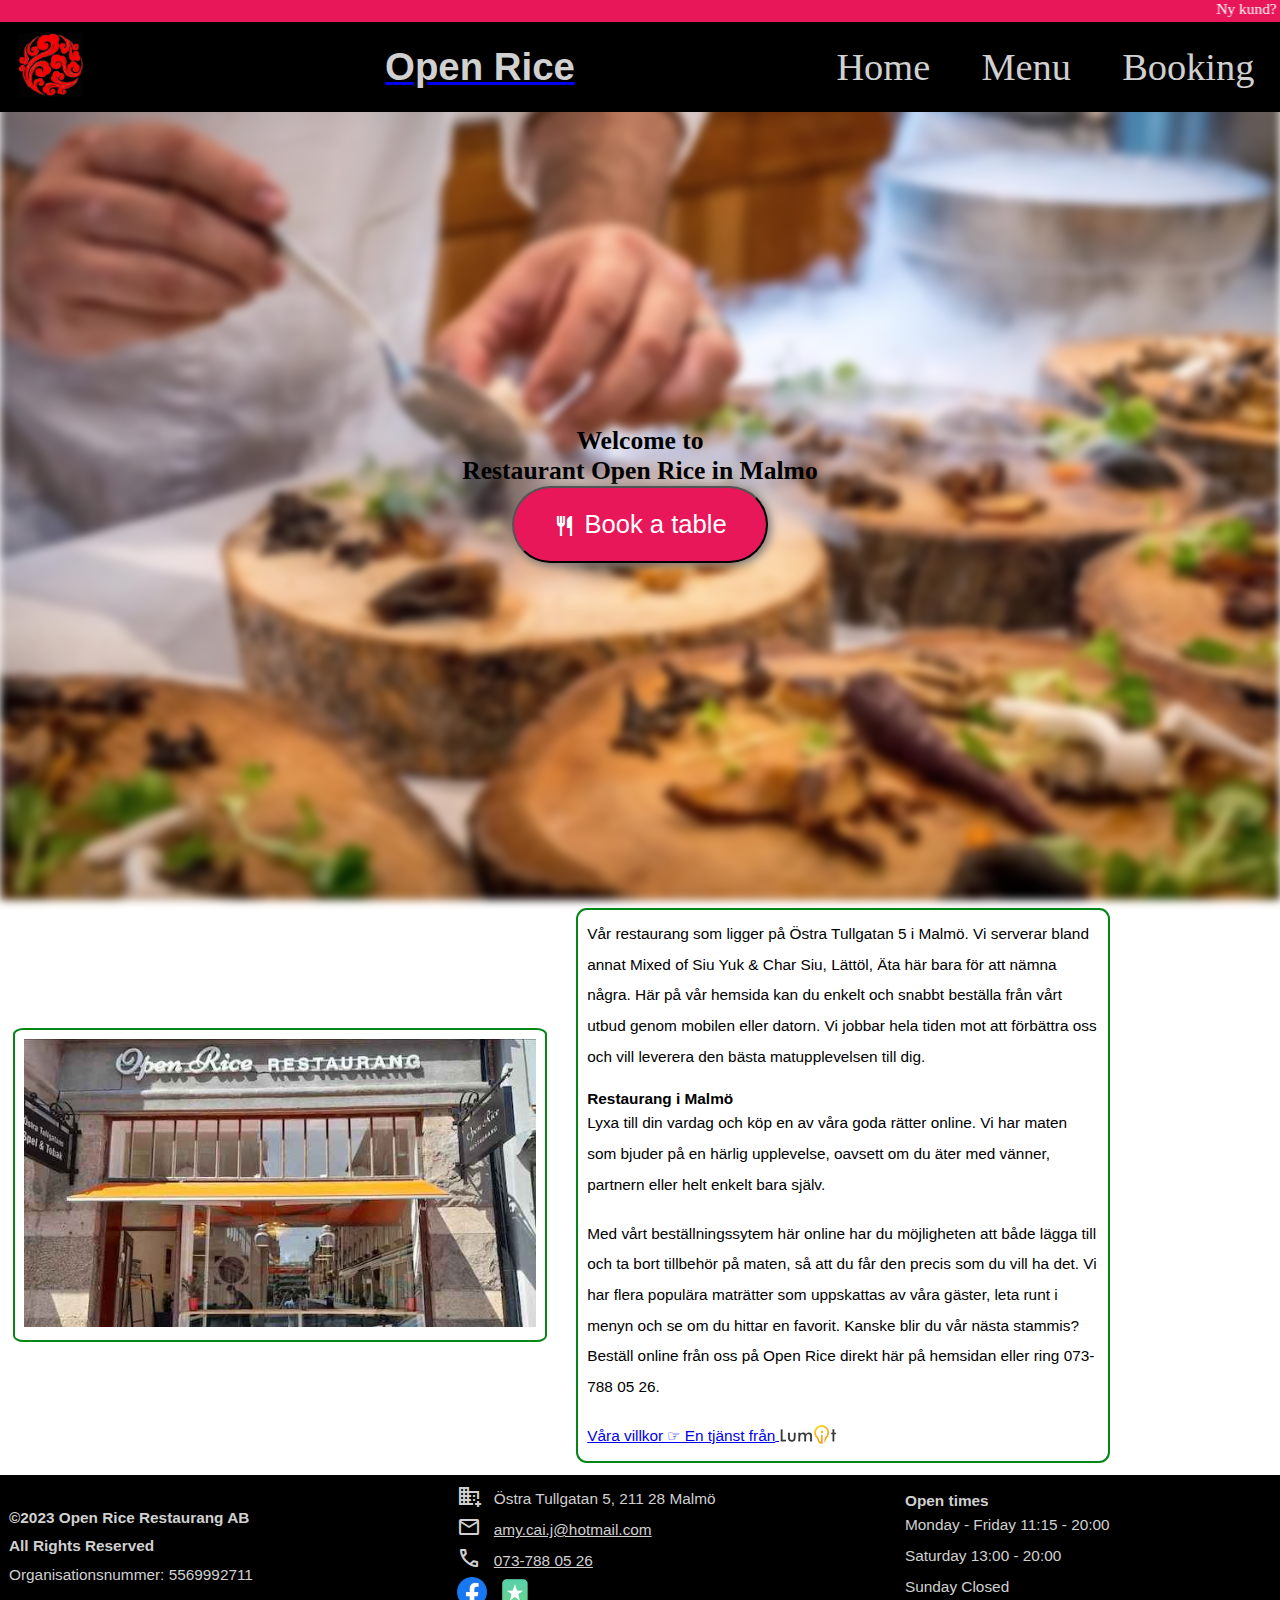
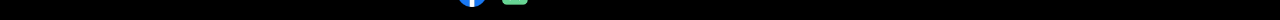
==== commit ca8efc4e: "font size" ====
--- a/index.html
+++ b/index.html
@@ -54,7 +54,7 @@
         </nav>
 
         <main>
-            <div class="book-table">
+            <div class="booking-table">
                 <h1>Welcome to</h1>
                 <h1>Restaurant Open Rice in Malmo</h1>
                 <button type="button" onclick="fncBooking()">
--- a/style/style.css
+++ b/style/style.css
@@ -21,7 +21,7 @@
     /* normal font setting */
     --main-font-size: 1.2vw;
     /* navigation bar link font */
-    --nav-font-size: 1.5vw;
+    --nav-font-size: 3vw;
     /* sets font size for buttons */
     --button-text-font-size: 2vw;
     /* padding */
@@ -55,7 +55,7 @@
 /**********************
     description block
  **********************/
-.book-table {
+.booking-table {
     width: 100%;
     height: 85vh;
     /* overflow: hidden; */
@@ -63,10 +63,12 @@
     flex-direction: column;
     justify-content: center;
     align-items: center;
+    vertical-align: calc();
+    margin-bottom: 2vh;
 }
 
 /* fuzzy img with clear text on it */
-.book-table::after {
+.booking-table::after {
     width: 100%;
     height: 100%;
     top: 0;
@@ -76,7 +78,7 @@
     content: '';
     position: absolute;
     background: transparent url('../img/bkground1-600.jpg') center center no-repeat;
-    filter: blur(8px);
+    filter: blur(4px);
     /*图片置于最后端*/
     z-index: -1;
     /*图片不论大小全屏铺开*/
@@ -84,15 +86,15 @@
 }
 
 /* in "Book a table" button area */
-.book-table h1,
-.book-table h2 {
+.booking-table h1,
+.booking-table h2 {
     column-width: 180%;
     font-family: var(--welcome-font-family);
     font-size: var(--button-text-font-size);
 }
 
 /* "Book a table" button */
-.book-table button {
+.booking-table button {
     width: 20vw;
     height: 6vw;
     color: var(--sub-font-color);
@@ -110,7 +112,7 @@
     vertical-align: middle;
     /*水平排列*/
     display: inline-block;
-    margin: 2rem;
+    margin: 1vw;
     padding: var(--small-padding);
     border: 2px solid rgb(3, 134, 21);
     border-radius: 2%;
@@ -179,7 +181,7 @@
 }
 
 .nav-middle h1 {
-    font-size: var(--button-text-font-size);
+    font-size: var(--nav-font-size);
     color: var(--header-footer-font-color);
 }
 
@@ -569,49 +571,20 @@
   Media queries for various screens
 *****************************************/
 
-/* For mobile phones: */
-@media only screen and (max-width:414px) {
-
-    div.topnav.nav-left,
-    div.topnav.nav-right {
-        width: 100%;
-    }
-
+/* For small screen: */
+@media only screen and (max-width:768px) {
+    /* main page description area */
     div.desc {
-        width: 70%;
-    }
-
-    div.footer-left,
-    div.footer-middle,
-    div.footer-right {
-        width: 100%;
-    }
-
-    :root {
-        /* normal font setting */
-        --main-font-size: 5vw;
-        /* navigation bar link font */
-        --nav-font-size: 1.5vw;
-        /* sets font size for buttons */
-        --button-text-font-size: 5.0vw;
-        --nav-font-size: 6vw;
-    }
-
-    .book-table button {
+        width: 80%;
+    }
+
+    /* main page, "book a table" button */
+    .booking-table button {
         width: 50vw;
         height: 10vw;
     }
 
-    div.rounded {
-        width: 10vw;
-        height: 10vw;
-    }
-
-    div.left {
-        /* width: 30%; */
-        height: 30vh;
-    }
-
+    /* navigation bar */
     .topnav {
         /* width: 80%; */
         flex-direction: column;
@@ -619,18 +592,81 @@
         flex-wrap: wrap;
     }
 
+    :root {
+        /* normal font setting */
+        --main-font-size: 5vw;
+        /* sets font size for buttons */
+        --button-text-font-size: 5vw;
+        /* navigation bar link font */
+        --nav-font-size: 6vw;
+    }
+}
+
+
+/* For mobile phones: */
+@media only screen and (max-width:414px) {
+
+    div.topnav.nav-left,
+    div.topnav.nav-right {
+        width: 100%;
+    }
+
+    div.desc {
+        width: 90%;
+    }
+
+    div.footer-left,
+    div.footer-middle,
+    div.footer-right {
+        width: 100%;
+    }
+
+    :root {
+        /* normal font setting */
+        --main-font-size: 5vw;
+        /* sets font size for buttons */
+        --button-text-font-size: 5.0vw;
+        /* navigation bar link font */
+        --nav-font-size: 6vw;
+    }
+
+        /* main page, "book a table" button */
+        .booking-table button {
+        width: 50vw;
+        height: 10vw;
+    }
+
+    div.rounded {
+        width: 10vw;
+        height: 10vw;
+    }
+
+    div.left {
+        /* width: 30%; */
+        height: 30vh;
+    }
+
+    /* navigation bar */
+    .topnav {
+        /* width: 80%; */
+        flex-direction: column;
+        justify-content: left;
+        flex-wrap: wrap;
+    }
+
     .nav-right {
         width: 100%;
         justify-content: space-around;
         /* row-gap: vw; */
     }
 
-    .book-table {
+    .booking-table {
         height: 50vh;
     }
 
-    .book-table::after {
+    .booking-table::after {
         background: transparent url('../img/bkground1-414.jpg') center center no-repeat;
+        filter: blur(2px);
     }
 
     .footer {
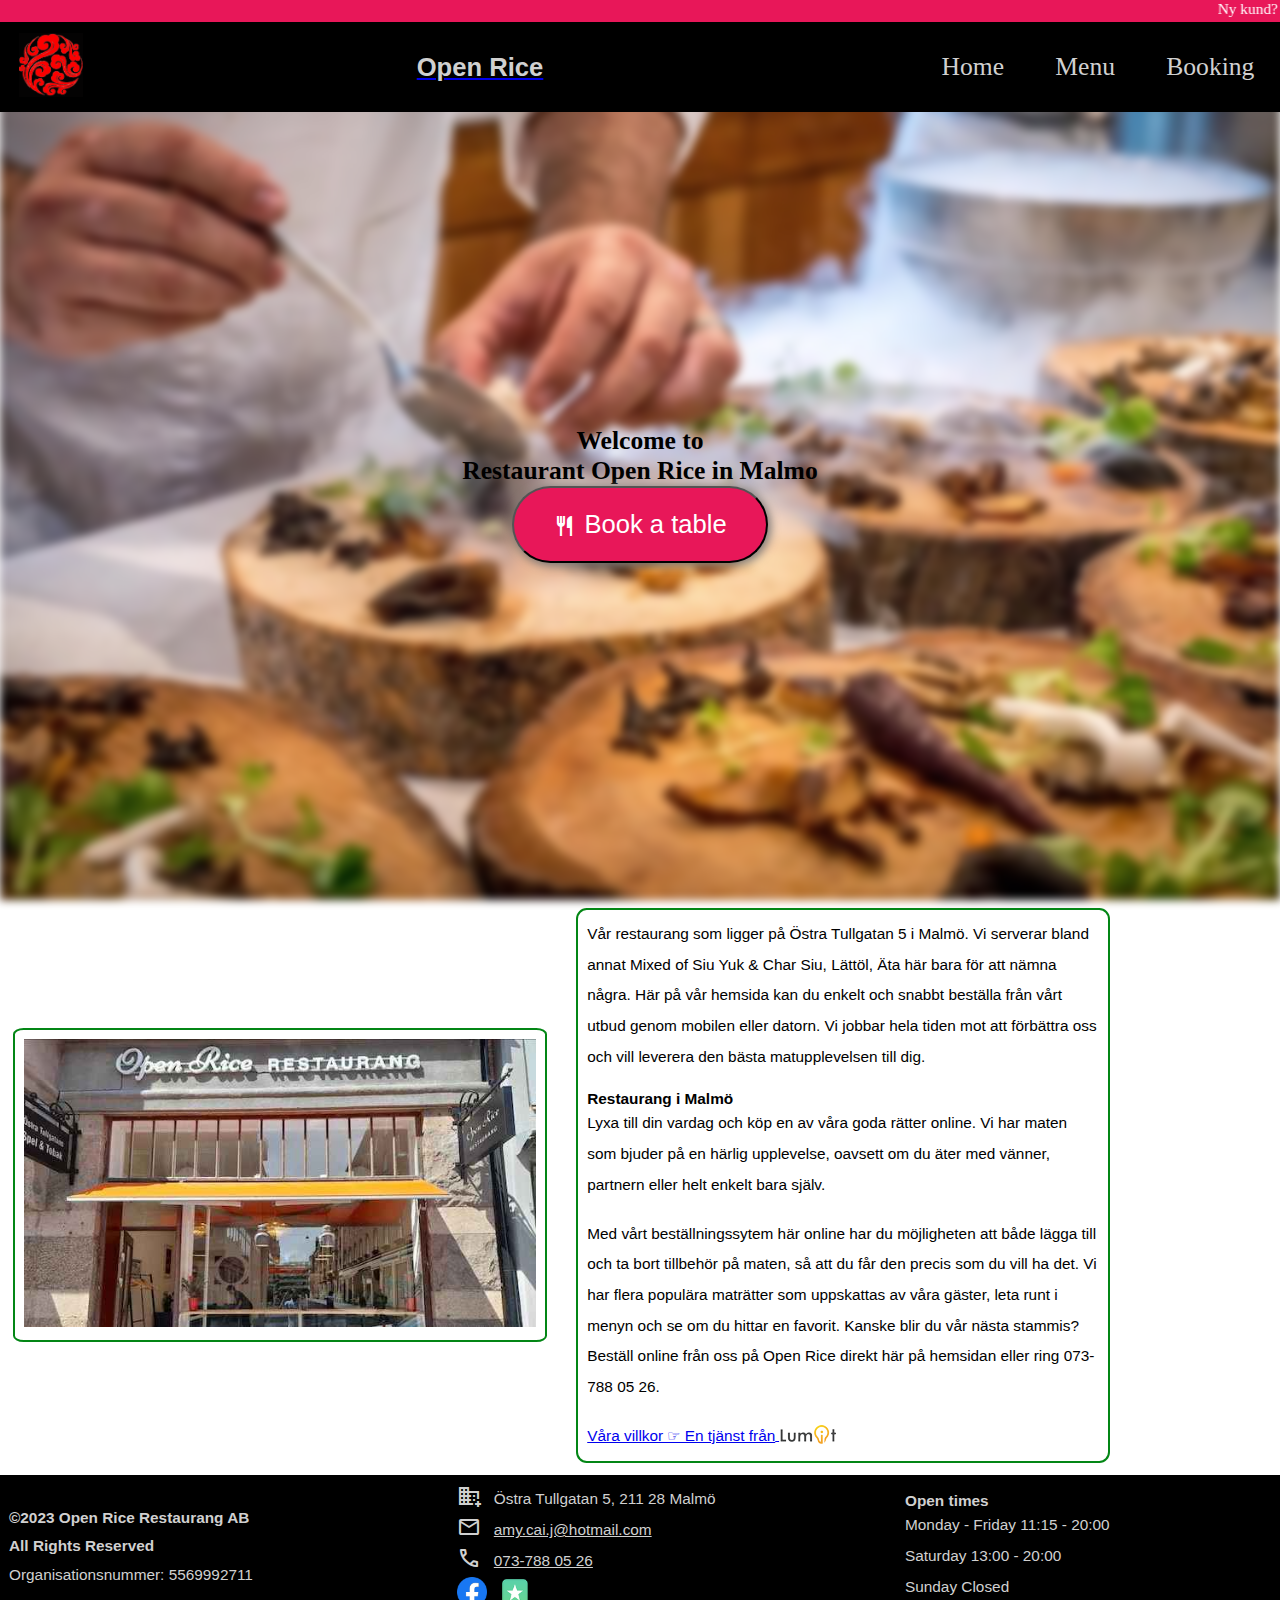
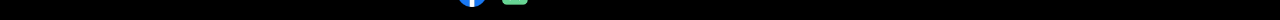
==== commit ca2bad2e: "add booking page, skiss etc" ====
--- a/index.html
+++ b/index.html
@@ -25,7 +25,7 @@
         }
 
         function fncBooking() {
-            window.location.href = './html/booking.html';
+            window.location.href = './html/booking1.html';
         }
     </script>
 
@@ -48,7 +48,7 @@
                 <ul>
                     <li class="active"><a href="./index.html">Home</a></li>
                     <li><a href="./html/menu.html">Menu</a></li>
-                    <li><a href="./html/booking.html">Booking</a></li>
+                    <li><a href="./html/booking1.html">Booking</a></li>
                 </ul>
             </div>
         </nav>
--- a/style/style.css
+++ b/style/style.css
@@ -3,27 +3,31 @@
     --main-background-color: black;
     /* selected button background color */
     --active-background-color: #1abc9c;
+    /* product animation color changes */
+    --product-hover-background-color: rgb(249, 216, 175);
+
     /* main font */
     --main-font-family: 'Trebuchet MS', 'Lucida Sans Unicode', 'Lucida Grande', 'Lucida Sans', Arial, sans-serif;
+    --welcome-font-family: cursive;
+
     --main-font-color: rgb(8, 8, 8);
-    --welcome-font-family: cursive;
+    /* second font color for colorful background items */
+    --sub-font-color: white;
     /* Navigationbar & footer text color */
     --header-footer-font-color: rgb(208, 208, 208);
-    /* second font color for colorful background items */
-    --sub-font-color: white;
-    /* product animation color changes */
-    --product-hover-background-color: rgb(249, 216, 175);
+    /* navigation link hover color chang */
+    --link-hover-color: rgb(232, 23, 89);
+
     /* box shadow setting for all need in site*/
     --main-box-shadow: 2px 2px 10px 1px rgb(124, 120, 120);
-    /* navigation link hover color chang */
-    --link-hover-color: rgb(232, 23, 89);
 
     /* normal font setting */
     --main-font-size: 1.2vw;
     /* navigation bar link font */
-    --nav-font-size: 3vw;
+    --nav-font-size: 2vw;
     /* sets font size for buttons */
     --button-text-font-size: 2vw;
+
     /* padding */
     --small-padding: 1vh;
 }
@@ -473,6 +477,7 @@
     justify-content: center;
     text-align: center;
     background-color: var(--active-background-color);
+    font-size: var(--nav-font-size);
     color: white;
 }
 
@@ -486,6 +491,15 @@
 div.right .calendar {
     width: 90%;
     height: 20%;
+}
+
+.user-input {
+    width: 90%;
+    height: 5vh;
+    display: flex;
+    justify-content: stretch;
+    gap: 2rem;
+    margin: 1rem 0;
 }
 
 .times {
@@ -636,9 +650,10 @@
         height: 10vw;
     }
 
-    div.rounded {
-        width: 10vw;
-        height: 10vw;
+    /* round box */
+    div.rounded, div.rounded-active {
+        width: 8vw;
+        height: 8vw;
     }
 
     div.left {
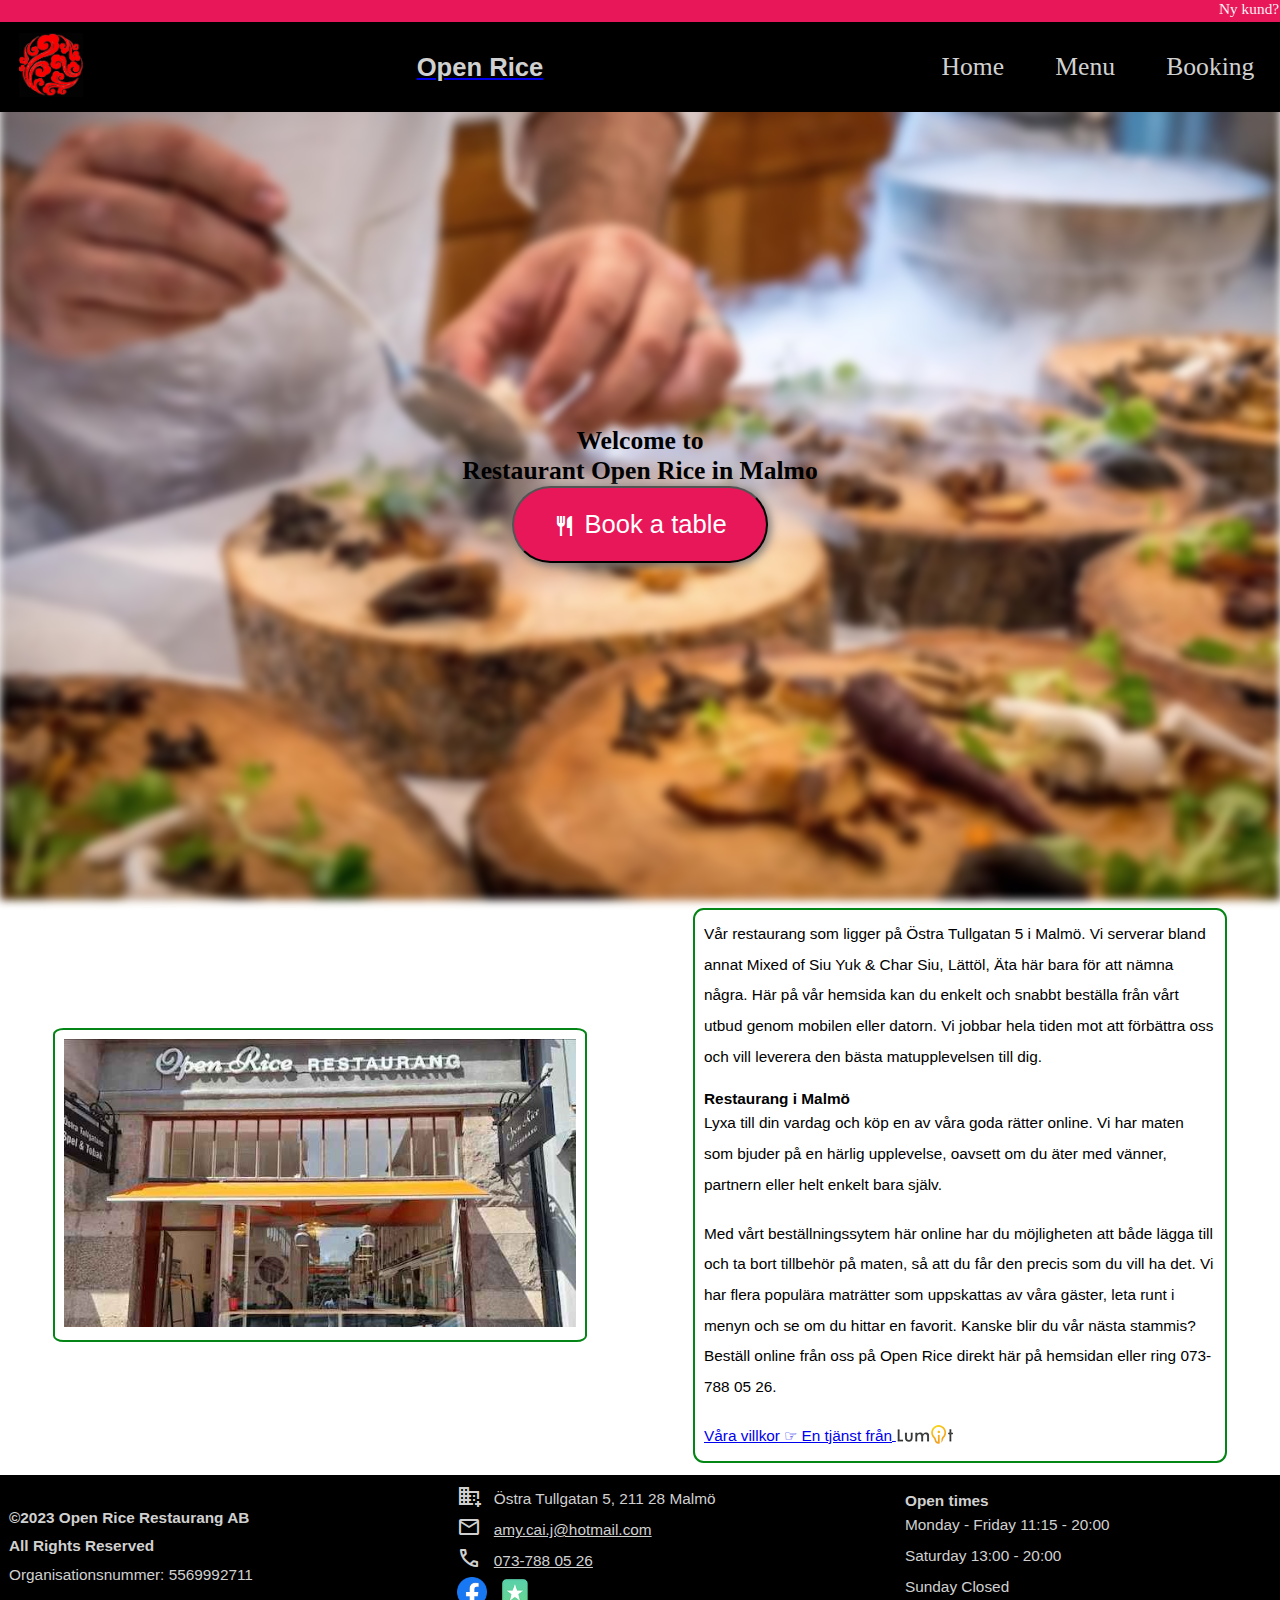
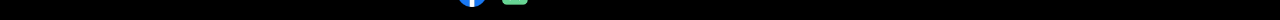
==== commit 9cccdd92: "fix resposive setting" ====
--- a/index.html
+++ b/index.html
@@ -65,24 +65,26 @@
                 </button>
             </div>
 
-            <div class="desc">
-                <picture>
-                    <source srcset="img/openrice-600.jpg" media="(min-width: 414px)">
-                    <img class="desc-img" src="./img/openrice-414.jpg" alt="Open Rice image">
-                </picture>
-            </div>
-
-            <div class="desc">
-                <p>Vår restaurang som ligger på Östra Tullgatan 5 i Malmö. Vi serverar bland annat Mixed of Siu Yuk & Char Siu, Lättöl, Äta här bara för att nämna några.
-                Här på vår hemsida kan du enkelt och snabbt beställa från vårt utbud genom mobilen eller datorn. Vi jobbar hela tiden mot att förbättra oss och vill leverera den bästa matupplevelsen till dig.</p><br>
-                <h1>Restaurang i Malmö</h1>
-                <p>Lyxa till din vardag och köp en av våra goda rätter online. Vi har maten som bjuder på en härlig upplevelse, oavsett om du äter med vänner, partnern eller helt enkelt bara själv.</p><br>
-                <p>Med vårt beställningssytem här online har du möjligheten att både lägga till och ta bort tillbehör på maten, så att du får den precis som du vill ha det. Vi har flera populära maträtter som uppskattas av våra gäster, leta runt i menyn och se om du hittar en favorit. Kanske blir du vår nästa stammis?
-                Beställ online från oss på Open Rice direkt här på hemsidan eller ring 073-788 05 26.</p><br>
-                <a target="_blank" href="https://www.lumit.se/bestallningsinformation/">
-                    <p class="villkor">Våra villkor &#9758; En tjänst från</p>
-                    <img class="villkor" src="./img/lumit-logo-22px.png" alt="Lumit image" width="30px" height="10px">
-                </a>
+            <div class="desc-block">
+                <div class="desc">
+                    <picture>
+                        <source srcset="img/openrice-600.jpg" media="(min-width: 414px)">
+                        <img class="desc-img" src="./img/openrice-414.jpg" alt="Open Rice image">
+                    </picture>
+                </div>
+    
+                <div class="desc">
+                    <p>Vår restaurang som ligger på Östra Tullgatan 5 i Malmö. Vi serverar bland annat Mixed of Siu Yuk & Char Siu, Lättöl, Äta här bara för att nämna några.
+                    Här på vår hemsida kan du enkelt och snabbt beställa från vårt utbud genom mobilen eller datorn. Vi jobbar hela tiden mot att förbättra oss och vill leverera den bästa matupplevelsen till dig.</p><br>
+                    <h1>Restaurang i Malmö</h1>
+                    <p>Lyxa till din vardag och köp en av våra goda rätter online. Vi har maten som bjuder på en härlig upplevelse, oavsett om du äter med vänner, partnern eller helt enkelt bara själv.</p><br>
+                    <p>Med vårt beställningssytem här online har du möjligheten att både lägga till och ta bort tillbehör på maten, så att du får den precis som du vill ha det. Vi har flera populära maträtter som uppskattas av våra gäster, leta runt i menyn och se om du hittar en favorit. Kanske blir du vår nästa stammis?
+                    Beställ online från oss på Open Rice direkt här på hemsidan eller ring 073-788 05 26.</p><br>
+                    <a target="_blank" href="https://www.lumit.se/bestallningsinformation/">
+                        <p class="villkor">Våra villkor &#9758; En tjänst från</p>
+                        <img class="villkor" src="./img/lumit-logo-22px.png" alt="Lumit image" width="30px" height="10px">
+                    </a>
+                </div>
             </div>
 
 
--- a/style/style.css
+++ b/style/style.css
@@ -109,6 +109,13 @@
     box-shadow: var(--main-box-shadow);
 }
 
+ div.desc-block {
+     width: 100%;
+     display: flex;
+     justify-content: space-around;
+     align-items: center;
+ }
+ 
 .desc {
     width: 40%;
     justify-content: space-around;
@@ -124,7 +131,7 @@
 
 .desc-img {
     width: 100%;
-    height: 50%vh;
+    /* height: 50%vh; */
     overflow: hidden;
 }
 
@@ -252,14 +259,13 @@
     grid-template-rows: 100%;
     grid-template-columns: 30% 30% 30%;
     display: grid;
-    /* margin-left: 5vw; */
     justify-content: space-between;
     align-items: center;
     padding: var(--small-padding);
 }
 
 .footer-grid-item {
-    width: 100%;
+    /* width: 100%; */
     font-family: var(--main-font-family);
     display: flex;
     flex-direction: column;
@@ -269,7 +275,7 @@
 
 .line-in-grid {
     width: 100%;
-    height: auto;
+    /* height: auto; */
     display: flex;
     row-gap: 1vh;
     column-gap: 1vw;
@@ -412,7 +418,7 @@
 
 div.left {
     width: 30%;
-    height: 50vh;
+    height: 30vh;
     display: flex;
     flex-direction: column;
 }
@@ -536,13 +542,12 @@
 
 .minus-box,
 .plus-box {
-    width: auto;
-    /* height: auto; */
-    border: 1px solid black;
+    width: 10%;
+    height: 100%;
     border-radius: 0.2rem;
     justify-content: center;
     align-items: center;
-    margin: 0 10%;
+    margin: 0 5%;
     box-shadow: var(--main-box-shadow);
 }
 
@@ -558,6 +563,7 @@
     justify-content: center;
     align-items: center;
     font-family: var(--main-font-family);
+    font-size: var(--main-font-size);
 }
 
 .confirm {
@@ -579,12 +585,12 @@
     background-color: var(--main-background-color);
     color: white;
     font-family: var(--main-font-family);
+    font-size: var(--nav-font-size);
 }
 
 /*****************************************
   Media queries for various screens
 *****************************************/
-
 /* For small screen: */
 @media only screen and (max-width:768px) {
     /* main page description area */
@@ -606,6 +612,22 @@
         flex-wrap: wrap;
     }
 
+    .booking-table {
+        height: 75vh;
+    }
+
+    div.desc-block {
+        flex-direction: column;
+    }
+
+    .footer {
+        display: flex;
+        flex-direction: column;
+        flex-wrap: wrap;
+        row-gap: 5vh;
+    }
+
+    
     :root {
         /* normal font setting */
         --main-font-size: 5vw;
@@ -629,12 +651,6 @@
         width: 90%;
     }
 
-    div.footer-left,
-    div.footer-middle,
-    div.footer-right {
-        width: 100%;
-    }
-
     :root {
         /* normal font setting */
         --main-font-size: 5vw;
@@ -644,8 +660,8 @@
         --nav-font-size: 6vw;
     }
 
-        /* main page, "book a table" button */
-        .booking-table button {
+    /* main page, "book a table" button */
+    .booking-table button {
         width: 50vw;
         height: 10vw;
     }
@@ -657,13 +673,11 @@
     }
 
     div.left {
-        /* width: 30%; */
         height: 30vh;
     }
 
     /* navigation bar */
     .topnav {
-        /* width: 80%; */
         flex-direction: column;
         justify-content: left;
         flex-wrap: wrap;
@@ -672,11 +686,10 @@
     .nav-right {
         width: 100%;
         justify-content: space-around;
-        /* row-gap: vw; */
     }
 
     .booking-table {
-        height: 50vh;
+        height: 40vh;
     }
 
     .booking-table::after {
@@ -684,11 +697,16 @@
         filter: blur(2px);
     }
 
-    .footer {
-        width: 100%;
-        display: flex;
-        flex-wrap: wrap;
-        row-gap: 5vh;
-        /* grid-template-columns: 100%; */
-    }
+    .minus-box, .plus-box {
+        width: 20%;
+    }
+}
+
+/* For mobile iPhoneSE,iphone8: */
+@media only screen and (max-width:375px) {
+
+    .booking-table {
+        height: 42vh;
+    }
+
 }